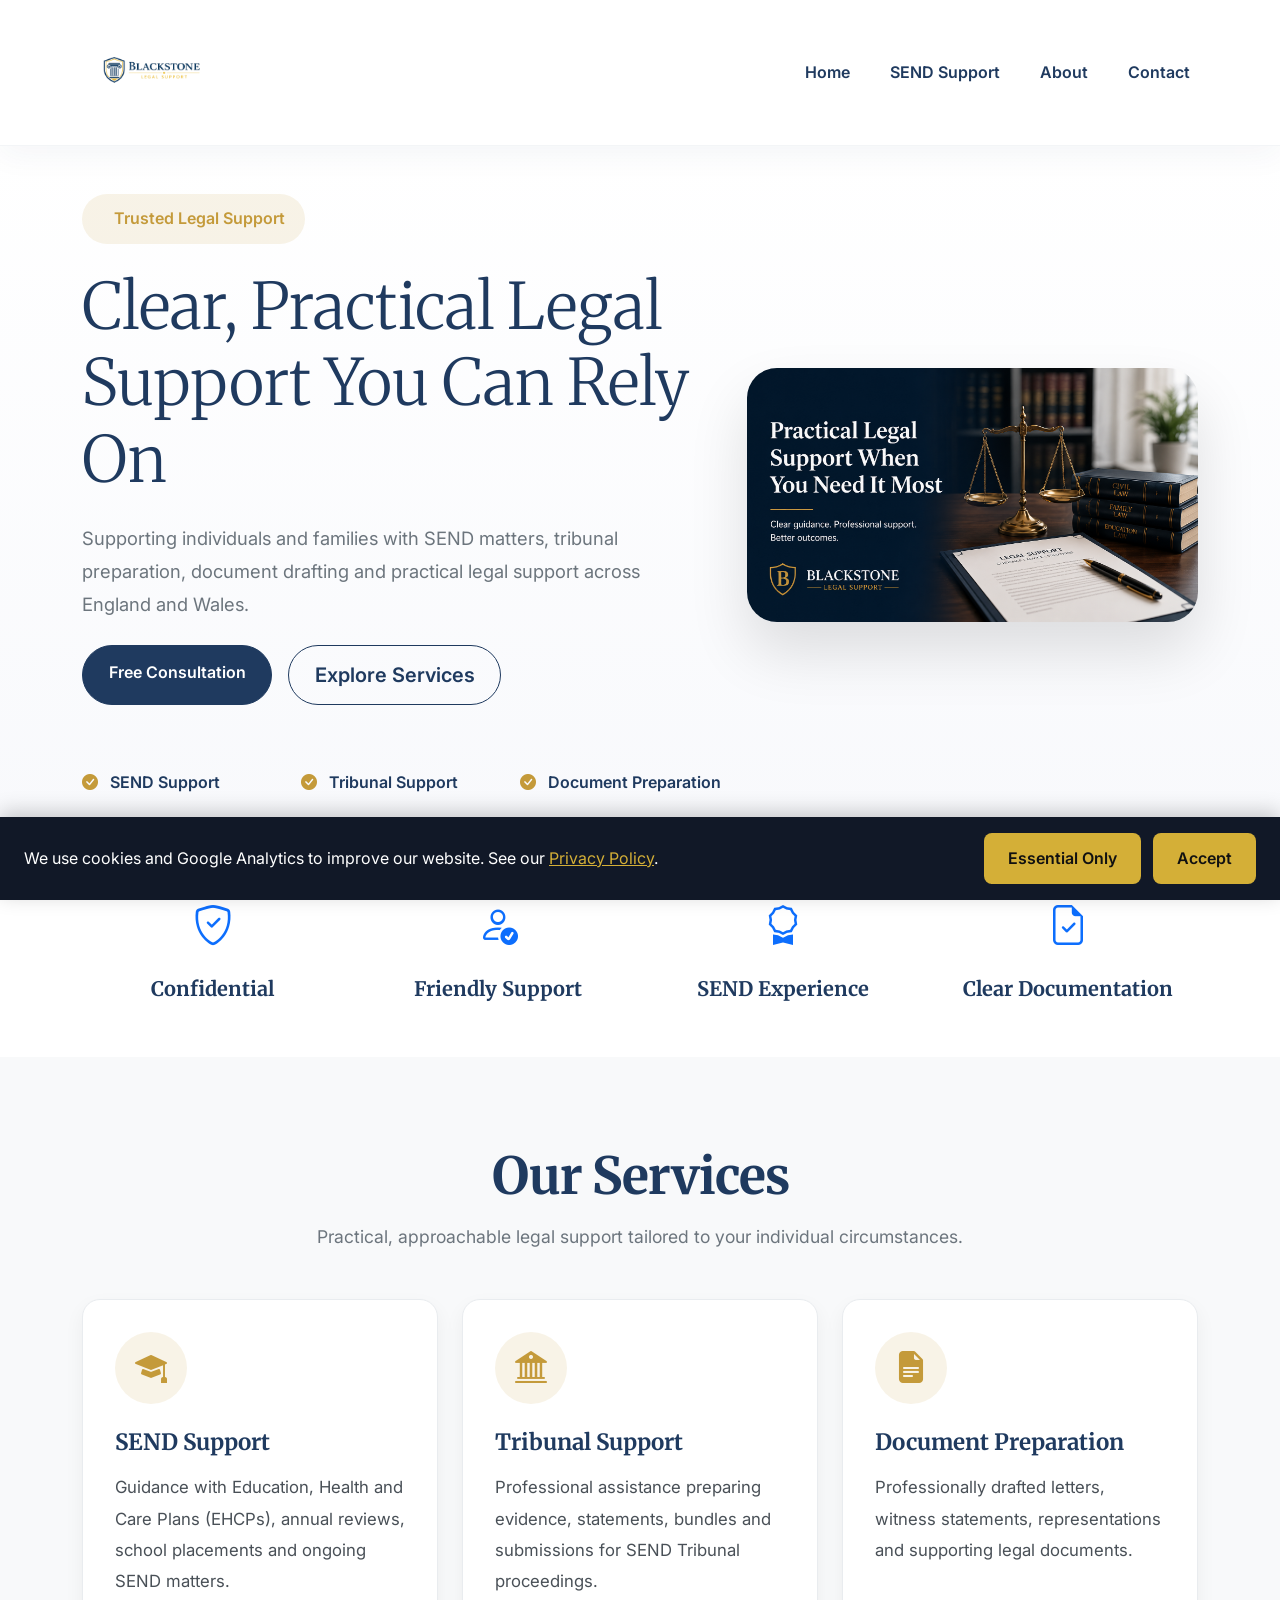
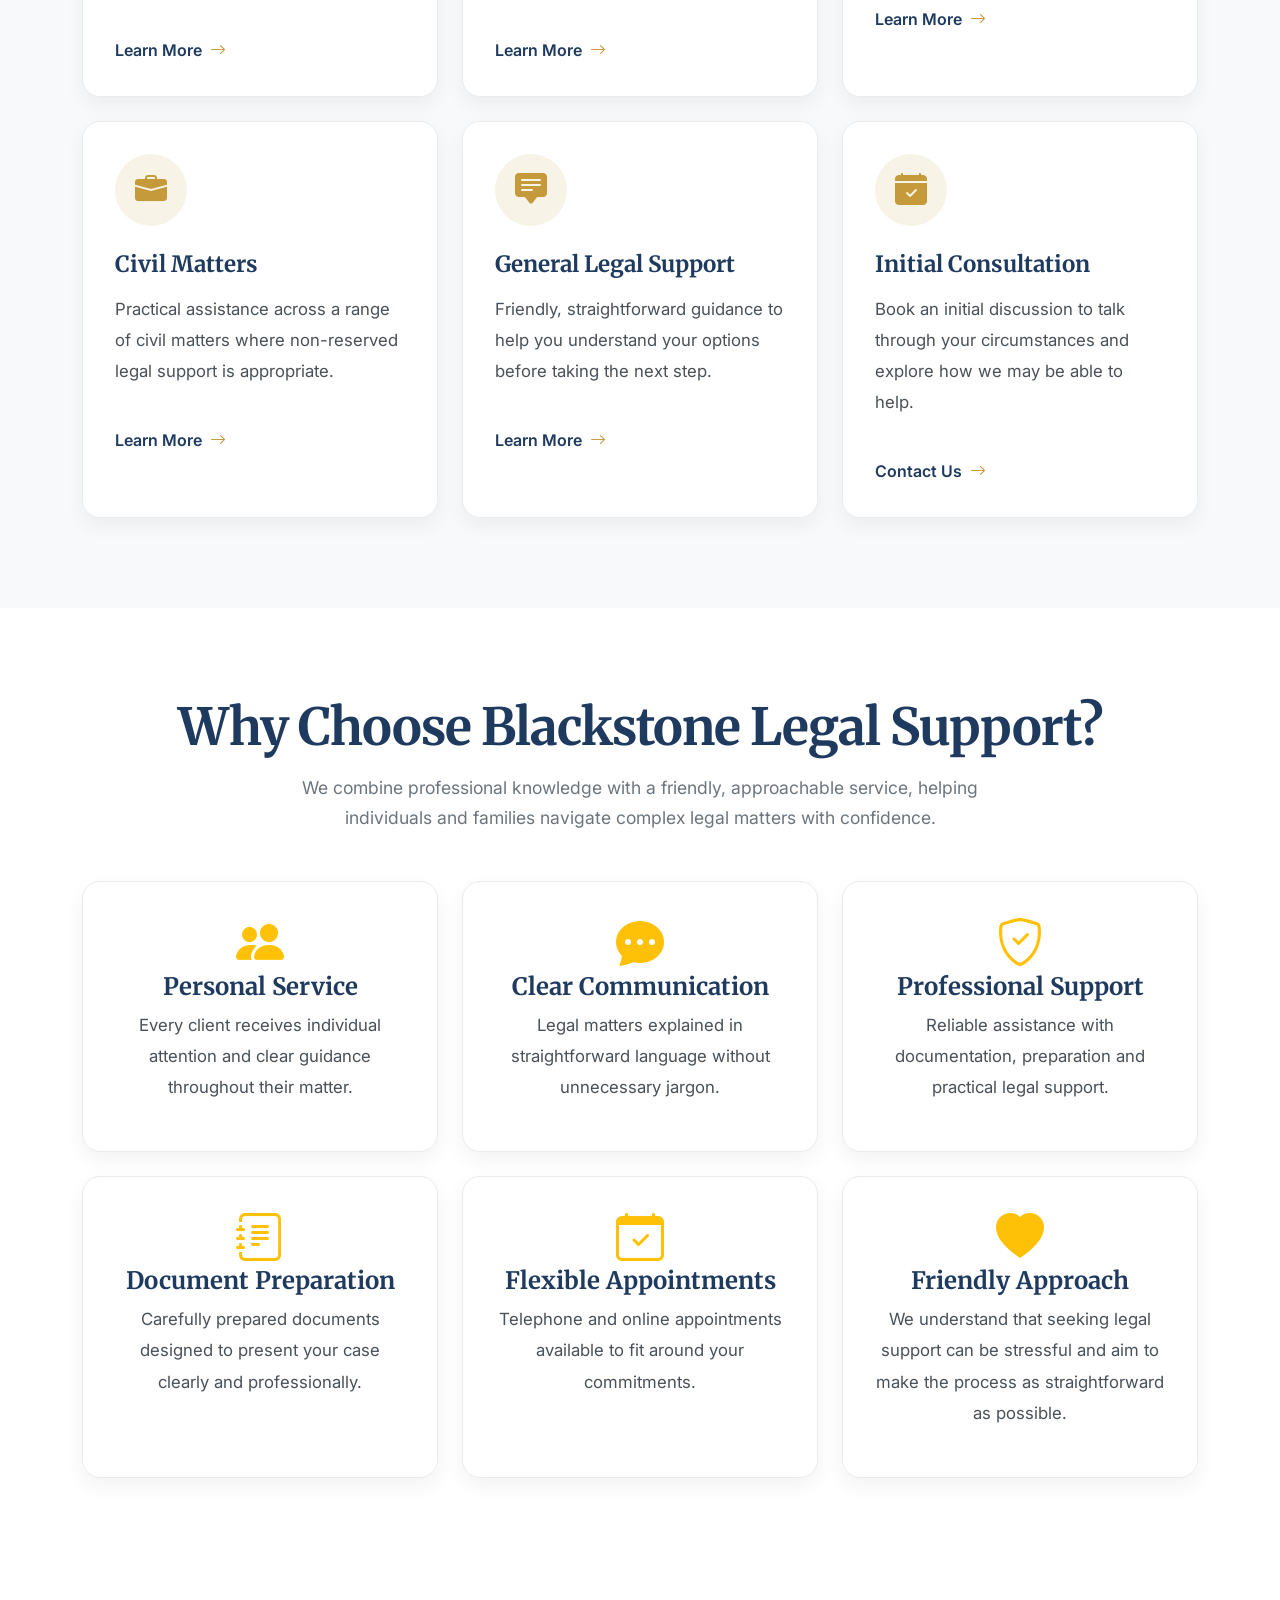
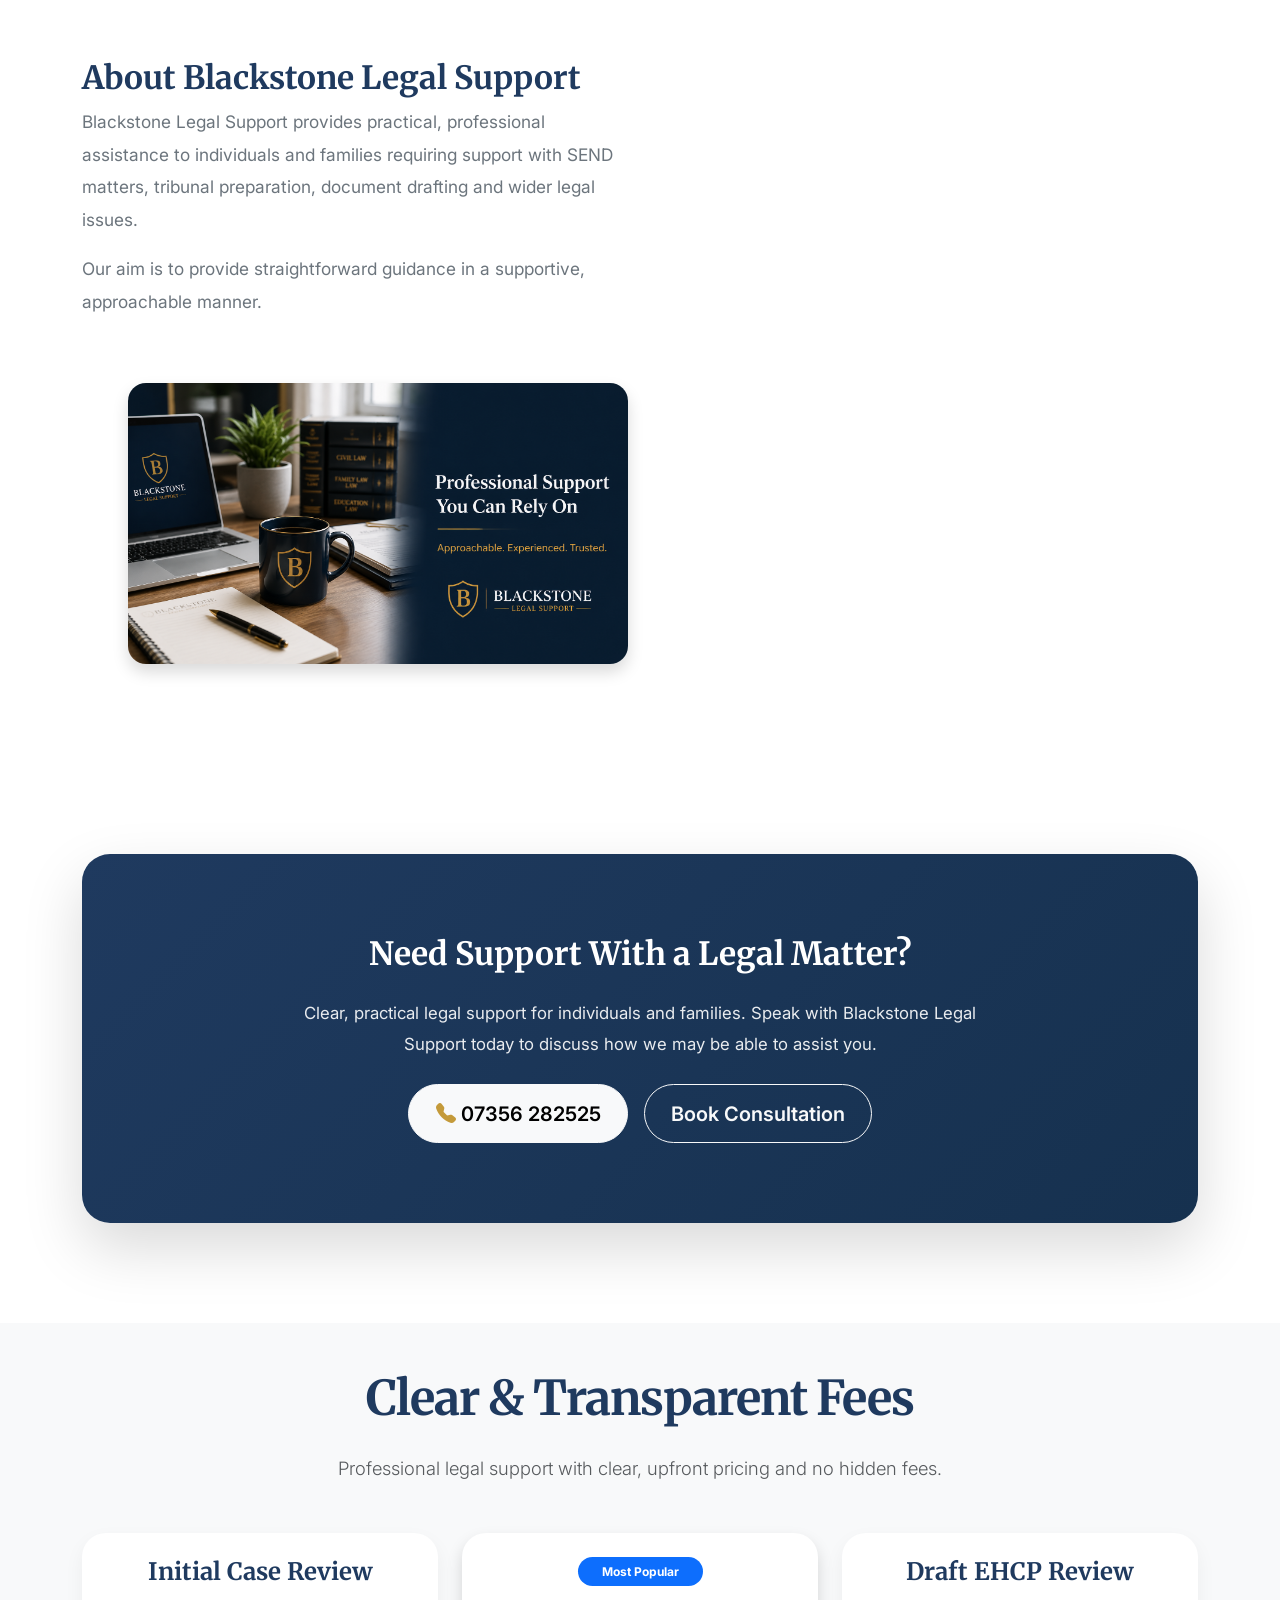
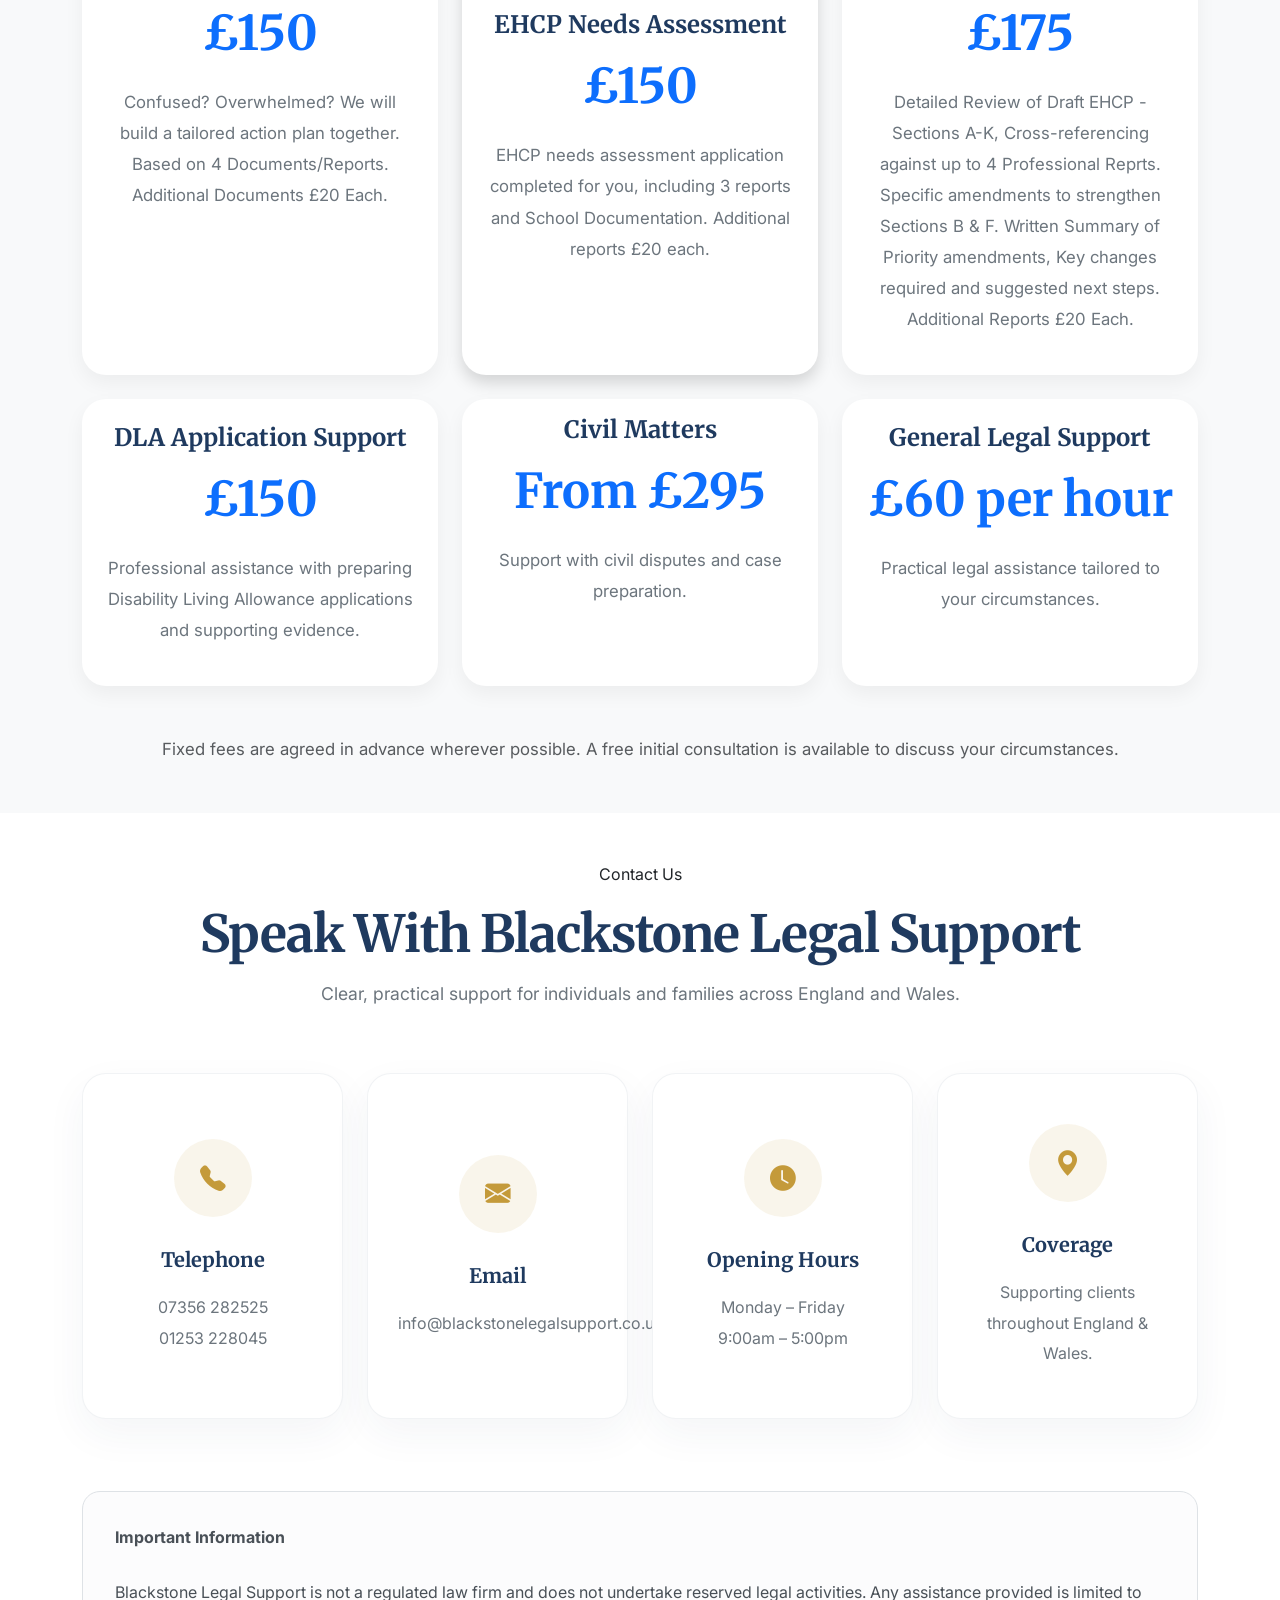
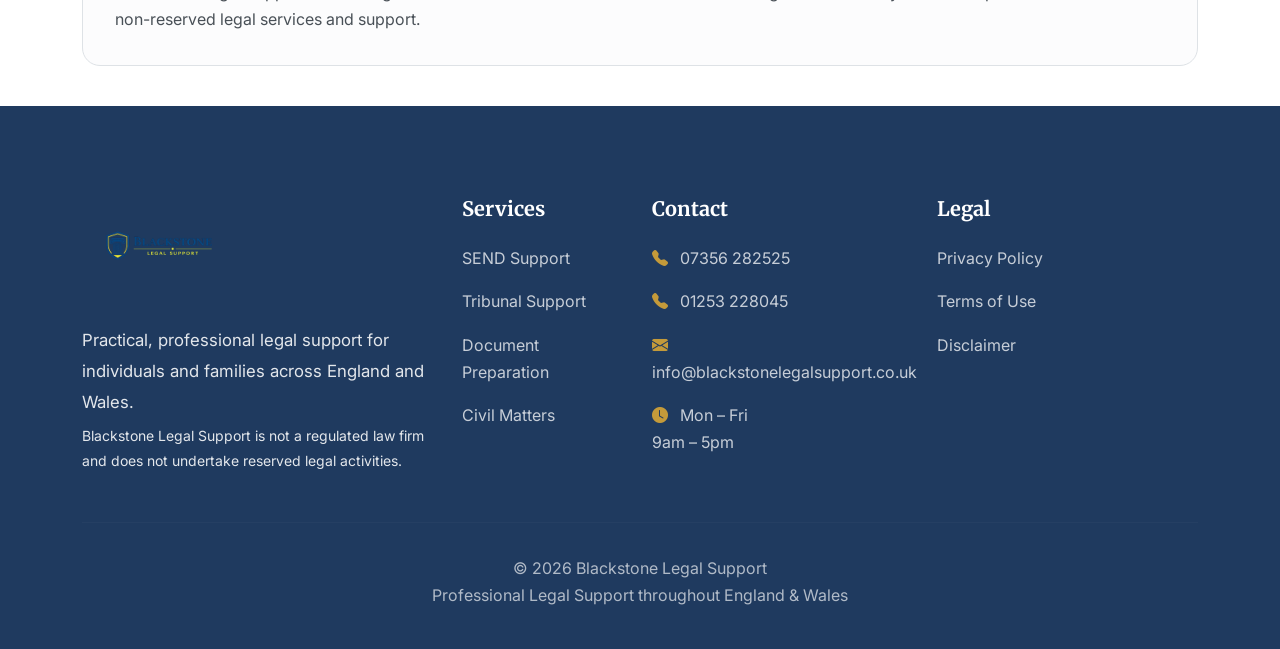
==== index.html @ e30bdcfb "Update index.html amendment" ====
<!DOCTYPE html>
<html lang="en">
<head>

<!-- Google tag (gtag.js) -->
<script async src="https://www.googletagmanager.com/gtag/js?id=G-21Q3MZXTYD"></script>
<script>
window.dataLayer = window.dataLayer || [];
function gtag(){dataLayer.push(arguments);}

gtag('consent', 'default', {
  analytics_storage: 'denied'
});

gtag('js', new Date());

gtag('config', 'G-21Q3MZXTYD');
</script>

    <meta charset="UTF-8">
    <meta name="viewport" content="width=device-width, initial-scale=1.0">

    <title>Blackstone Legal Support | SEND, Tribunal & Legal Support</title>

    <meta name="description" content="Professional SEND, EHCP and tribunal support helping families with school placements, education disputes and document preparation throughout England.">

    <meta name="keywords"
      content="SEND support, EHCP support, SEND tribunal, education support, school placement support, EBSA support, legal support England">

<meta name="author"
      content="Blackstone Legal Support">

<meta name="robots"
      content="index, follow">

      <link rel="icon"
      type="image/png"
      href="assets/images/logo.png">

<link rel="apple-touch-icon"
      href="assets/images/logo.png">

      <meta property="og:type"
      content="website">

<meta property="og:title"
      content="Blackstone Legal Support | SEND, Tribunal & Legal Support">

<meta property="og:description"
      content="Professional SEND, EHCP and tribunal support helping families navigate education issues across England.">

<meta property="og:url"
      content="https://ree4roo.github.io/blackstone-legal-support-v3/">

<meta property="og:site_name"
      content="Blackstone Legal Support">

    <!-- Bootstrap -->
<link href="https://cdn.jsdelivr.net/npm/bootstrap@5.3.7/dist/css/bootstrap.min.css"
      rel="stylesheet">

<!-- Bootstrap Icons -->
<link rel="stylesheet"
href="https://cdn.jsdelivr.net/npm/bootstrap-icons@1.11.3/font/bootstrap-icons.min.css">

<!-- Google Fonts -->
<link rel="preconnect"
      href="https://fonts.googleapis.com">

<link rel="preconnect"
      href="https://fonts.gstatic.com"
      crossorigin>

<link href="https://fonts.googleapis.com/css2?family=Inter:wght@300;400;500;600&family=Merriweather:wght@700&display=swap"
      rel="stylesheet">

<!-- Project CSS -->
<link rel="stylesheet" href="assets/css/variables.css">
<link rel="stylesheet" href="assets/css/components.css">
<link rel="stylesheet" href="assets/css/pages.css">
<link rel="stylesheet" href="assets/css/style.css">

<script type="application/ld+json">
{
  "@context": "https://schema.org",
  "@type": "LegalService",
  "name": "Blackstone Legal Support",
  "url": "https://ree4roo.github.io/blackstone-legal-support-v3/",
  "email": "info@blackstonelegalsupport.co.uk",
  "telephone": [
    "07356 282525",
    "01253 228045"
  ],
  "openingHours": "Mo-Fr 09:00-17:00",
  "areaServed": "United Kingdom",
  "description": "Professional SEND, EHCP and education support services.",
  "address": {
    "@type": "PostalAddress",
    "addressCountry": "GB"
  }
}
</script>

<link rel="icon"
      type="image/png"
      href="assets/images/logo.png">

<link rel="apple-touch-icon"
      href="assets/images/logo.png">

      <meta property="og:site_name"
      content="Blackstone Legal Support">

</head>

<body>

<!-- ===========================
Navigation
============================ -->

<!-- ===========================
Navigation
============================ -->

<nav class="navbar navbar-expand-lg navbar-light bg-white sticky-top">

    <div class="container">

        <a class="navbar-brand" href="#">

            <img src="assets/images/logo.png"
                 alt="Blackstone Legal Support">

        </a>

        <button class="navbar-toggler"
                type="button"
                data-bs-toggle="collapse"
                data-bs-target="#navbarNav">

            <span class="navbar-toggler-icon"></span>

        </button>

        <div class="collapse navbar-collapse"
             id="navbarNav">

            <ul class="navbar-nav ms-auto">

    <li class="nav-item">
        <a class="nav-link" href="index.html">
            Home
        </a>
    </li>

    <li class="nav-item">
        <a class="nav-link" href="send.html">
            SEND Support
        </a>
    </li>

    <li class="nav-item">
        <a class="nav-link" href="about.html">
            About
        </a>
    </li>

    <li class="nav-item">
        <a class="nav-link" href="contact.html">
            Contact
        </a>
    </li>

</ul>

        </div>

    </div>

</nav>

<!-- ===========================
Hero
============================ -->

<header class="hero-section py-5">

    <div class="container">

        <div class="row align-items-center gy-5">

            <!-- Left Column -->

            <div class="col-lg-7">

                <div class="hero-badge mb-4">

                    <i class="bi bi-shield-check-fill"></i>
                    Trusted Legal Support

                </div>

                <h1 class="display-4 mb-4">

                    Clear, Practical Legal Support
                    You Can Rely On

                </h1>

                <p class="hero-text mb-4">

                    Supporting individuals and families with SEND matters,
                    tribunal preparation, document drafting and practical
                    legal support across England and Wales.

                </p>

                <div class="d-flex flex-wrap gap-3 mb-5">

                    <a href="contact.html"
   class="btn btn-primary">

    Free Consultation

</a>

                    <a href="#services"
                       class="btn btn-outline-primary btn-lg">

                        Explore Services

                    </a>

                </div>

                <!-- Trust Points -->

                <div class="row g-3 hero-trust">

                    <div class="col-sm-4">

                        <div class="trust-item">

                            <i class="bi bi-check-circle-fill"></i>

                            <span>SEND Support</span>

                        </div>

                    </div>

                    <div class="col-sm-4">

                        <div class="trust-item">

                            <i class="bi bi-check-circle-fill"></i>

                            <span>Tribunal Support</span>

                        </div>

                    </div>

                    <div class="col-sm-4">

                        <div class="trust-item">

                            <i class="bi bi-check-circle-fill"></i>

                            <span>Document Preparation</span>

                        </div>

                    </div>

                </div>

            </div>

            <!-- Right Column -->

            <div class="col-lg-5">

                <div class="hero-image-wrapper">

                    <img src="assets/images/hero.png"
                         class="img-fluid hero-image"
                         alt="Blackstone Legal Support">

                </div>

            </div>

        </div>

    </div>

</header>

<!-- ===========================
Trust Indicators
============================ -->

<section class="py-5">

<div class="container">

<div class="row text-center g-4">

<div class="col-md-3">

<i class="bi bi-shield-check fs-1 text-primary"></i>

<h5 class="mt-3">

Confidential

</h5>

</div>

<div class="col-md-3">

<i class="bi bi-person-check fs-1 text-primary"></i>

<h5 class="mt-3">

Friendly Support

</h5>

</div>

<div class="col-md-3">

<i class="bi bi-award fs-1 text-primary"></i>

<h5 class="mt-3">

SEND Experience

</h5>

</div>

<div class="col-md-3">

<i class="bi bi-file-earmark-check fs-1 text-primary"></i>

<h5 class="mt-3">

Clear Documentation

</h5>

</div>

</div>

</div>

</section>

<!-- ===========================
Services
============================ -->

<!-- ===========================
Services
============================ -->

<section id="services"
         class="section-light fade-up">

    <div class="container">

        <div class="text-center mb-5">

            <h2 class="section-title">
                Our Services
            </h2>

            <p class="section-subtitle">
                Practical, approachable legal support tailored to your individual
                circumstances.
            </p>

        </div>

        <div class="row g-4">

            <div class="col-md-6 col-lg-4">

                <div class="feature-card">

                    <div class="service-icon">
                        <i class="bi bi-mortarboard-fill"></i>
                    </div>

                    <h3>SEND Support</h3>

                    <p>
                        Guidance with Education, Health and Care Plans (EHCPs),
                        annual reviews, school placements and ongoing SEND matters.
                    </p>

                    <a href="#" class="service-link">
                        Learn More
                        <i class="bi bi-arrow-right"></i>
                    </a>

                </div>

            </div>

            <div class="col-md-6 col-lg-4">

                <div class="feature-card">

                    <div class="service-icon">
    <i class="bi bi-bank2"></i>
</div>

                    <h3>Tribunal Support</h3>

                    <p>
                        Professional assistance preparing evidence, statements,
                        bundles and submissions for SEND Tribunal proceedings.
                    </p>

                    <a href="#" class="service-link">
                        Learn More
                        <i class="bi bi-arrow-right"></i>
                    </a>

                </div>

            </div>

            <div class="col-md-6 col-lg-4">

                <div class="feature-card">

                    <div class="service-icon">
                        <i class="bi bi-file-earmark-text-fill"></i>
                    </div>

                    <h3>Document Preparation</h3>

                    <p>
                        Professionally drafted letters, witness statements,
                        representations and supporting legal documents.
                    </p>

                    <a href="#" class="service-link">
                        Learn More
                        <i class="bi bi-arrow-right"></i>
                    </a>

                </div>

            </div>

            <div class="col-md-6 col-lg-4">

                <div class="feature-card">

                    <div class="service-icon">
                        <i class="bi bi-briefcase-fill"></i>
                    </div>

                    <h3>Civil Matters</h3>

                    <p>
                        Practical assistance across a range of civil matters where
                        non-reserved legal support is appropriate.
                    </p>

                    <a href="#" class="service-link">
                        Learn More
                        <i class="bi bi-arrow-right"></i>
                    </a>

                </div>

            </div>

            <div class="col-md-6 col-lg-4">

                <div class="feature-card">

                    <div class="service-icon">
                        <i class="bi bi-chat-square-text-fill"></i>
                    </div>

                    <h3>General Legal Support</h3>

                    <p>
                        Friendly, straightforward guidance to help you understand
                        your options before taking the next step.
                    </p>

                    <a href="#" class="service-link">
                        Learn More
                        <i class="bi bi-arrow-right"></i>
                    </a>

                </div>

            </div>

            <div class="col-md-6 col-lg-4">

                <div class="feature-card">

                    <div class="service-icon">
                        <i class="bi bi-calendar-check-fill"></i>
                    </div>

                    <h3>Initial Consultation</h3>

                    <p>
                        Book an initial discussion to talk through your circumstances
                        and explore how we may be able to help.
                    </p>

                    <a href="#contact" class="service-link">
                        Contact Us
                        <i class="bi bi-arrow-right"></i>
                    </a>

                </div>

            </div>

        </div>

    </div>

</section>

<!-- ===========================
Why Choose Blackstone
============================ -->
<section id="why-choose"
         class="section-white fade-up">

    <div class="container">

        <div class="text-center mb-5">

            <h2 class="section-title">
                Why Choose Blackstone Legal Support?
            </h2>

            <p class="section-subtitle">
                We combine professional knowledge with a friendly, approachable service,
                helping individuals and families navigate complex legal matters with
                confidence.
            </p>

        </div>

        <div class="row g-4">

            <div class="col-md-6 col-lg-4">
                <div class="feature-card text-center">
                    <i class="bi bi-people-fill display-5 text-warning mb-3"></i>
                    <h4>Personal Service</h4>
                    <p>
                        Every client receives individual attention and clear guidance
                        throughout their matter.
                    </p>
                </div>
            </div>

            <div class="col-md-6 col-lg-4">
                <div class="feature-card text-center">
                    <i class="bi bi-chat-dots-fill display-5 text-warning mb-3"></i>
                    <h4>Clear Communication</h4>
                    <p>
                        Legal matters explained in straightforward language without
                        unnecessary jargon.
                    </p>
                </div>
            </div>

            <div class="col-md-6 col-lg-4">
                <div class="feature-card text-center">
                    <i class="bi bi-shield-check display-5 text-warning mb-3"></i>
                    <h4>Professional Support</h4>
                    <p>
                        Reliable assistance with documentation, preparation and practical
                        legal support.
                    </p>
                </div>
            </div>

            <div class="col-md-6 col-lg-4">
                <div class="feature-card text-center">
                    <i class="bi bi-journal-text display-5 text-warning mb-3"></i>
                    <h4>Document Preparation</h4>
                    <p>
                        Carefully prepared documents designed to present your case clearly
                        and professionally.
                    </p>
                </div>
            </div>

            <div class="col-md-6 col-lg-4">
                <div class="feature-card text-center">
                    <i class="bi bi-calendar-check display-5 text-warning mb-3"></i>
                    <h4>Flexible Appointments</h4>
                    <p>
                        Telephone and online appointments available to fit around your
                        commitments.
                    </p>
                </div>
            </div>

            <div class="col-md-6 col-lg-4">
                <div class="feature-card text-center">
                    <i class="bi bi-heart-fill display-5 text-warning mb-3"></i>
                    <h4>Friendly Approach</h4>
                    <p>
                        We understand that seeking legal support can be stressful and aim
                        to make the process as straightforward as possible.
                    </p>
                </div>
            </div>

        </div>

    </div>

</section>
<!-- ===========================
About
============================ -->

<section id="about"
         class="section-white fade-up">

<div class="container">

<div class="row align-items-center">

<div class="col-lg-6">

<h2>

About Blackstone Legal Support

</h2>

<p>

Blackstone Legal Support provides practical, professional assistance to
individuals and families requiring support with SEND matters, tribunal
preparation, document drafting and wider legal issues.

</p>

<p>

Our aim is to provide straightforward guidance in a supportive,
approachable manner.

</p>

</div>

<div class="col-lg-6">

<img src="assets/images/about.png"

class="img-fluid rounded-4 shadow"

alt="Legal support">

</div>

</div>

</div>

</section>

<!-- ===========================
Call To Action
============================ -->

<section class="cta-section fade-up">

    <div class="container">

        <div class="cta-box text-center">

            <h2 class="mb-4">

                Need Support With a Legal Matter?

            </h2>

            <p class="mb-4">

                Clear, practical legal support for individuals and families.
                Speak with Blackstone Legal Support today to discuss how we
                may be able to assist you.

            </p>

            <div class="d-flex justify-content-center flex-wrap gap-3">

                <a href="tel:07356282525"
                   class="btn btn-light btn-lg">

                    <i class="bi bi-telephone-fill"></i>

                    07356 282525

                </a>

                <a href="#contact"
                   class="btn btn-outline-light btn-lg">

                    Book Consultation

                </a>

            </div>

        </div>

    </div>

</section>

<!-- ===========================
Pricing Section
=========================== -->

<section id="pricing" class="py-5 bg-light fade-up">

    <div class="container">

        <div class="text-center mb-5">
            <h2 class="section-title">
                Clear & Transparent Fees
            </h2>

            <p class="lead text-muted">
                Professional legal support with clear, upfront pricing and no hidden fees.
            </p>
        </div>

        <div class="row g-4">

    <div class="col-lg-4 col-md-6">
        <div class="card shadow-sm border-0 p-4 text-center h-100">
            <h4>Initial Case Review</h4>
            </h4>
            <h2 class="text-primary">£150</h2>
            <p>
                Confused? Overwhelmed? We will build a tailored action plan together. Based on 4 Documents/Reports. Additional Documents £20 Each.
    
            </p>
        </div>
    </div>

    <div class="col-lg-4 col-md-6">
        <div class="card shadow border-0 p-4 text-center h-100">
            <div class="text-center">
    <span class="badge bg-primary">
        Most Popular
    </span>
</div>

<h4>EHCP Needs Assessment</h4>
            <h2 class="text-primary">£150</h2>

            <p>
                EHCP needs assessment application completed for you, including 3 reports and School Documentation. Additional reports £20 each.
            </p>
        </div>
    </div>

    <div class="col-lg-4 col-md-6">
        <div class="card shadow-sm border-0 p-4 text-center h-100">
            <h4>Draft EHCP Review</h4>
            <h2 class="text-primary">£175</h2>

            <p>
                Detailed Review of Draft EHCP - Sections A-K, Cross-referencing against up to 4 Professional Reprts. Specific amendments to strengthen Sections B & F. Written Summary of Priority amendments, Key changes required and suggested next steps. Additional Reports £20 Each.
            </p>
        </div>
    </div>

<div class="col-lg-4 col-md-6">
    <div class="card shadow-sm border-0 p-4 text-center h-100">

        <h4>DLA Application Support</h4>

        <h2 class="text-primary">
            £150
        </h2>

        <p>
            Professional assistance with preparing Disability Living Allowance applications and supporting evidence.
        </p>

    </div>
</div>

    <div class="col-lg-4 col-md-6">
    <div class="card shadow-sm border-0 p-3 pb-2 text-center h-100">

        <h4>Civil Matters</h4>

        <h2 class="text-primary">
            From £295
        </h2>

        <p>
            Support with civil disputes
            and case preparation.
        </p>

    </div>
</div>

    <div class="col-lg-4 col-md-6">
    <div class="card shadow-sm border-0 p-4 text-center h-100">
            <h4>General Legal Support</h4>
            <h2 class="text-primary">£60 per hour</h2>

            <p>
                Practical legal assistance
                tailored to your circumstances.
            </p>
        </div>
    </div>

</div>



    <div class="text-center mt-5">

    <p class="text-muted mb-0">
        Fixed fees are agreed in advance wherever possible.
        A free initial consultation is available to discuss your circumstances.
    </p>

</div>

</div>

</section>

<!-- Contact Section -->
<section class="contact-section py-5" id="contact">
    <div class="container">

        <div class="section-heading text-center mb-5 fade-up">
            <span class="section-badge">
                Contact Us
            </span>

            <h2 class="section-title mt-3">
                Speak With Blackstone Legal Support
            </h2>

            <p class="section-subtitle">
                Clear, practical support for individuals and families across
                England and Wales.
            </p>
        </div>

        <div class="row g-4">

            <!-- Telephone -->
            <div class="col-md-6 col-lg-3">
                <div class="contact-card fade-up">

                    <div class="contact-icon">
                        <i class="bi bi-telephone-fill"></i>
                    </div>

                    <h5>Telephone</h5>

                    <p>
                        07356 282525<br>
                        01253 228045
                    </p>

                </div>
            </div>

            <!-- Email -->
            <div class="col-md-6 col-lg-3">
                <div class="contact-card fade-up">

                    <div class="contact-icon">
                        <i class="bi bi-envelope-fill"></i>
                    </div>

                    <h5>Email</h5>

                    <p>
                        info@blackstonelegalsupport.co.uk
                    </p>

                </div>
            </div>

            <!-- Hours -->
            <div class="col-md-6 col-lg-3">
                <div class="contact-card fade-up">

                    <div class="contact-icon">
                        <i class="bi bi-clock-fill"></i>
                    </div>

                    <h5>Opening Hours</h5>

                    <p>
                        Monday – Friday<br>
                        9:00am – 5:00pm
                    </p>

                </div>
            </div>

            <!-- Coverage -->
            <div class="col-md-6 col-lg-3">
                <div class="contact-card fade-up">

                    <div class="contact-icon">
                        <i class="bi bi-geo-alt-fill"></i>
                    </div>

                    <h5>Coverage</h5>

                    <p>
                        Supporting clients throughout
                        England & Wales.
                    </p>

                </div>
            </div>

        </div>

    </div>
</section>

<!-- ===========================
Legal Disclaimer
============================ -->

<section class="py-4">

<div class="container">

<div class="alert alert-light border">

<strong>Important Information</strong><br><br>

Blackstone Legal Support is not a regulated law firm and does not undertake
reserved legal activities. Any assistance provided is limited to
non-reserved legal services and support.

</div>

</div>

</section>

<!-- ===========================
Footer
============================ -->

<footer class="footer-section">

    <div class="container">

        <div class="row gy-5">

            <!-- Company -->

            <div class="col-lg-4">

                <img src="assets/images/logo.png"
                     alt="Blackstone Legal Support"
                     class="footer-logo mb-4">

                <p>
                    Practical, professional legal support for individuals
                    and families across England and Wales.
                </p>

                <p class="small footer-disclaimer mb-0">

                    Blackstone Legal Support is not a regulated law firm
                    and does not undertake reserved legal activities.

                </p>

            </div>

            <!-- Services -->

            <div class="col-md-4 col-lg-2">

                <h5>Services</h5>

                <ul class="footer-links">

                    <li><a href="#services">SEND Support</a></li>

                    <li><a href="#services">Tribunal Support</a></li>

                    <li><a href="#services">Document Preparation</a></li>

                    <li><a href="#services">Civil Matters</a></li>

                </ul>

            </div>

            <!-- Contact -->

            <div class="col-md-4 col-lg-3">

                <h5>Contact</h5>

                <ul class="footer-links">

                    <li>
                        <i class="bi bi-telephone-fill"></i>
                        07356 282525
                    </li>

                    <li>
                        <i class="bi bi-telephone-fill"></i>
                        01253 228045
                    </li>

                    <li>
                        <i class="bi bi-envelope-fill"></i>
                        info@blackstonelegalsupport.co.uk
                    </li>

                    <li>
                        <i class="bi bi-clock-fill"></i>
                        Mon – Fri
                        <br>
                        9am – 5pm
                    </li>

                </ul>

            </div>

            <!-- Legal -->

            <div class="col-md-4 col-lg-3">

                <h5>Legal</h5>

                <ul class="footer-links">

                    <li>

    <a href="privacy.html">

        Privacy Policy

    </a>

</li>

<li>

    <a href="terms.html">

        Terms of Use

    </a>

</li>

<li>

    <a href="terms.html">

        Disclaimer

    </a>

</li>

                </ul>

            </div>

        </div>

        <hr class="footer-divider">

        <div class="text-center footer-bottom">

            © 2026 Blackstone Legal Support
            <br>
            Professional Legal Support throughout England & Wales

        </div>

    </div>

</footer>

<script src="https://cdn.jsdelivr.net/npm/bootstrap@5.3.7/dist/js/bootstrap.bundle.min.js"></script>

<script src="assets/js/script.js"></script>

<div id="cookie-banner" class="cookie-banner">

    <div class="cookie-text">

        We use cookies and Google Analytics to improve our website.
        See our <a href="privacy.html">Privacy Policy</a>.

    </div>

    <div class="cookie-buttons">

        <button id="reject-cookies"
                class="cookie-reject">

            Essential Only

        </button>

        <button id="accept-cookies"
                class="cookie-accept">

            Accept

        </button>

    </div>

</div>

<script>
document.addEventListener('DOMContentLoaded', function () {

    const banner =
        document.getElementById('cookie-banner');

    const accept =
        document.getElementById('accept-cookies');

    const reject =
        document.getElementById('reject-cookies');

    const consent =
        localStorage.getItem('cookieConsent');

    if(consent === 'accepted'){

        banner.style.display = 'none';

        gtag('consent', 'update', {
            analytics_storage: 'granted'
        });
    }

    if(consent === 'rejected'){

        banner.style.display = 'none';

        gtag('consent', 'update', {
            analytics_storage: 'denied'
        });
    }

    accept.addEventListener('click', function(){

        localStorage.setItem(
            'cookieConsent',
            'accepted'
        );

        gtag('consent', 'update', {
            analytics_storage: 'granted'
        });

        banner.style.display = 'none';

    });

    reject.addEventListener('click', function(){

        localStorage.setItem(
            'cookieConsent',
            'rejected'
        );

        gtag('consent', 'update', {
            analytics_storage: 'denied'
        });

        banner.style.display = 'none';

    });

});
</script>

</body>
</html>
---- assets/css/variables.css ----
/* ==========================================================
   BLACKSTONE LEGAL SUPPORT
   VARIABLES
========================================================== */

:root{

    /* Brand Colours */

    --primary:#1F3A5F;
    --primary-dark:#162C49;

    --accent:#C49A3A;
    --accent-dark:#AA842C;

    --white:#FFFFFF;
    --light:#F8F9FA;

    --text:#212529;
    --muted:#6C757D;

    --border:#E9ECEF;

    /* Typography */

    --font-heading:'Merriweather', serif;
    --font-body:'Inter', sans-serif;

    /* Layout */

    --radius:18px;

    --shadow-sm:0 8px 20px rgba(0,0,0,.05);
    --shadow-md:0 16px 40px rgba(0,0,0,.08);

    --transition:.30s ease;

    --container:1200px;

}
---- assets/css/style.css ----
/* ==========================================================
   BLACKSTONE LEGAL SUPPORT
   Version 3
   Design System
========================================================== */

/* =========================
   CSS Variables
========================= */

:root{

    --primary:#1F3A5F;
    --primary-dark:#162C49;

    --accent:#C49A3A;
    --accent-dark:#AA842C;

    --light:#F8F9FA;
    --white:#FFFFFF;

    --text:#212529;
    --muted:#6C757D;

    --border:#E9ECEF;

    --radius:18px;

    --shadow-sm:0 8px 20px rgba(0,0,0,.05);
    --shadow-md:0 16px 40px rgba(0,0,0,.08);

    --transition:.30s ease;

}

/* =========================
   Global
========================= */

html{

    scroll-behavior:smooth;

}

body{

    font-family:'Inter',sans-serif;
    color:var(--text);
    background:var(--white);

    line-height:1.7;

    -webkit-font-smoothing:antialiased;

}

section{

    padding:90px 0;

}

img{

    max-width:100%;
    display:block;

}

/* =========================
   Typography
========================= */

h1,h2,h3,h4,h5{

    font-family:'Merriweather',serif;

    color:var(--primary);

    font-weight:700;

    line-height:1.25;

}

.display-4{

    font-size:clamp(2.5rem,5vw,4.3rem);

}

.lead{

    color:var(--muted);

    font-size:1.15rem;

}


/* =========================
   Buttons
========================= */

.btn{

    border-radius:999px;

    padding:.85rem 1.6rem;

    font-weight:600;

    transition:var(--transition);

}

.btn-primary{

    background:var(--primary);

    border-color:var(--primary);

}

.btn-primary:hover{

    background:var(--primary-dark);

    border-color:var(--primary-dark);

    transform:translateY(-2px);

}

.btn-outline-primary{

    border-color:var(--primary);

    color:var(--primary);

}

.btn-outline-primary:hover{

    background:var(--primary);

    border-color:var(--primary);

}

/* =========================
   Hero
========================= */

header{

    background:linear-gradient(
        180deg,
        #ffffff,
        #f7f9fc
    );

}

header img{

    border-radius:var(--radius);

    box-shadow:var(--shadow-md);

}

header .text-uppercase{

    letter-spacing:2px;

    color:var(--accent)!important;

}

/* =========================
   Cards
========================= */

.card{

    border:none;

    border-radius:var(--radius);

    box-shadow:var(--shadow-sm);

    transition:var(--transition);

}

.card:hover{

    transform:translateY(-12px);

    box-shadow:
0 30px 60px rgba(31,58,95,.12);

}

.card-body{

    padding:2rem;

}

.card h4{

    margin-bottom:1rem;

}

.card p{

    color:var(--muted);

}

/* =========================
   Icons
========================= */

.bi{

    color:var(--accent);

}

/* =========================
   About
========================= */

#about img{

    border-radius:var(--radius);

    box-shadow:var(--shadow-md);

}

/* ========================================
   About Improvements
======================================== */

#about .row{

    align-items:center;

    gap:3rem;

}

#about p{

    font-size:1.08rem;

    line-height:1.9;

    color:var(--muted);

}
/* =========================
   Contact
========================= */

.contact-card p{

    text-align:center;
    width:100%;

}

.contact-card{

    display:flex;
    flex-direction:column;
    align-items:center;
}
/* =========================
   Alert
========================= */

.alert{

    border-radius:var(--radius);

    padding:2rem;

}

/* =========================
   Footer
========================= */

footer{

    background:var(--primary)!important;

}

footer p{

    margin-bottom:.3rem;

}

/* =========================
   Utilities
========================= */

.shadow-sm{

    box-shadow:var(--shadow-sm)!important;

}

.rounded-4{

    border-radius:var(--radius)!important;

}

/* =========================
   Responsive
========================= */

@media (max-width:992px){

    .navbar{

        padding:14px 0;

    }

    .display-4{

        text-align:center;

    }

    header{

        text-align:center;

    }

    header .d-flex{

        justify-content:center;

    }

    section{

        padding:70px 0;

    }

}

@media (max-width:576px){

    .navbar-brand img{

        height:52px;

    }

    .btn{

        width:100%;

    }

}

/* ==========================================================
   DESIGN SYSTEM COMPONENTS
   Reusable styles for the entire website
========================================================== */

/* Section Headings */

.section-title {

    font-family:'Merriweather', serif;

    font-size:clamp(2rem,3vw,3rem);

    font-weight:700;

    color:var(--primary);

    text-align:center;

    margin-bottom:1.25rem;

}

.section-subtitle {

    max-width:700px;

    margin:0 auto 3.5rem;

    text-align:center;

    color:var(--muted);

    font-size:1.1rem;

    line-height:1.7;

}

/* Background Utilities */

.section-light {
    background-color: var(--light);
}

.section-white {
    background-color: var(--white);
}

/* ========================================
   Feature Cards
======================================== */

.feature-card{

    background: var(--white);

    border: 1px solid var(--border);

    border-radius: var(--radius);

    padding: 2rem;

    height: 100%;

    box-shadow: var(--shadow-sm);

    transition: all .3s ease;

}

.feature-card:hover{

    transform: translateY(-10px);

    box-shadow:
        0 30px 60px rgba(31,58,95,.10);

}

/* ========================================
   Services
======================================== */

.service-icon{

    width:72px;
    height:72px;

    display:flex;
    align-items:center;
    justify-content:center;

    border-radius:50%;

    background:rgba(196,154,58,.12);

    color:var(--accent);

    font-size:2rem;

    margin-bottom:1.5rem;

}

.feature-card h3{

    font-family:'Merriweather', serif;

    font-size:1.4rem;

    color:var(--primary);

    margin-bottom:1rem;

}

.service-link{

    display:inline-flex;

    align-items:center;

    gap:.5rem;

    margin-top:1.5rem;

    font-weight:600;

    color:var(--primary);

    text-decoration:none;

    transition:all .3s ease;

}

.service-link:hover{

    color:var(--accent);

    gap:.8rem;

}

.service-link:hover{

    color:var(--accent);

    gap:.8rem;

}

/* ========================================
   Premium Hero
======================================== */

.hero-section{

    background:linear-gradient(
        180deg,
        #ffffff 0%,
        #f8f9fc 100%
    );

}

.hero-badge{

    display:inline-flex;

    align-items:center;

    gap:.75rem;

    padding:.7rem 1.25rem;

    border-radius:999px;

    background:rgba(196,154,58,.12);

    color:var(--accent);

    font-weight:600;

}

.hero-text{

    font-size:1.15rem;

    color:var(--muted);

    line-height:1.8;

    max-width:600px;

}

.hero-image-wrapper{

    position:relative;

}

.hero-image{

    width:100%;

    max-width:700px;

    margin-left:auto;

    border-radius:30px;

    box-shadow:0 30px 60px rgba(0,0,0,.12);

}

.hero-trust{

    margin-top:2rem;

}

.trust-item{

    display:flex;

    align-items:center;

    gap:.75rem;

    font-weight:600;

    color:var(--primary);

}

.trust-item i{

    color:var(--accent);

}

@media (max-width:992px){

    .hero-section{

        text-align:center;

    }

    .hero-text{

        margin-left:auto;
        margin-right:auto;

    }

    .hero-trust{

        justify-content:center;

    }

}

/* ========================================
   CTA Section
======================================== */

.cta-section{

    background:var(--white);

    padding:100px 0;

}

.cta-box{

    background:
        linear-gradient(
            135deg,
            #1F3A5F,
            #16314f
        );

    color:#fff;

    padding:80px 60px;

    border-radius:28px;

    box-shadow:
        0 25px 60px rgba(0,0,0,.15);

}

.cta-box h2{

    color:#fff;

    font-weight:700;

    margin-bottom:30px;

}

.cta-box p{

    color:rgba(255,255,255,.90);

    max-width:700px;

    margin:0 auto 40px;

}

.cta-box .btn{

    min-width:220px;

}



/* ========================================
   Premium Navigation
======================================== */

.navbar{

    padding:20px 0;

    background:
        rgba(255,255,255,.96) !important;

    backdrop-filter:blur(12px);

    -webkit-backdrop-filter:blur(12px);

    border-bottom:
        1px solid rgba(31,58,95,.05);

    box-shadow:
        0 8px 30px rgba(31,58,95,.05);

    transition:
        background .4s ease,
        box-shadow .4s ease,
        padding .4s ease,
        border-color .4s ease,
        backdrop-filter .4s ease;

    z-index:1030;

}

/* Scroll State */

.navbar.scrolled{

    background:
        linear-gradient(
            to bottom,
            rgba(255,255,255,.99),
            rgba(255,255,255,.95)
        ) !important;

    backdrop-filter:blur(20px);

    -webkit-backdrop-filter:blur(20px);

    padding:14px 0;

    box-shadow:
        0 20px 60px rgba(31,58,95,.10),
        0 4px 15px rgba(0,0,0,.04);

    border-bottom:
        1px solid rgba(196,154,58,.20);

}

/* Logo */

.navbar-brand img{

    height:95px;

}

.navbar.scrolled .navbar-brand img{

    height:80px;

}

.navbar.scrolled .navbar-brand img{

    height:62px;

}

/* Navigation Links */

.nav-link{

    font-weight:600;

    color:var(--primary) !important;

    margin-left:1.5rem;

    position:relative;

    transition:
        color .3s ease;

}

.nav-link::after{

    content:"";

    position:absolute;

    left:0;
    bottom:-6px;

    width:0;

    height:2px;

    border-radius:999px;

    background:var(--accent);

    transition:
        width .3s ease;

}

.nav-link:hover{

    color:var(--accent) !important;

}

.nav-link:hover::after{

    width:100%;

}

/* Active Page */

.nav-link.active{

    color:var(--accent) !important;

}

.nav-link.active::after{

    width:100%;

}

/* Consultation Button */

.nav-cta{

    padding:.9rem 1.9rem;

    border-radius:999px;

    box-shadow:
        0 10px 30px rgba(31,58,95,.12);

    transition:
        all .35s ease;

}

.nav-cta:hover{

    transform:translateY(-2px);

    box-shadow:
        0 18px 40px rgba(31,58,95,.18);

}

/* ========================================
   Premium Footer
======================================== */

.footer-section{

    background:#111827;

    color:#fff;

    padding:90px 0 40px;

}

/* Logo */

.footer-logo{

    height:105px;

    width:auto;

    filter:
        brightness(1.35)
        contrast(1.1);

}

/* Main Footer Text */

.footer-section p{

    color:
        rgba(255,255,255,.88);

}

/* Disclaimer Text */

.footer-disclaimer{

    color:
        rgba(255,255,255,.72);

    line-height:1.7;

}

.footer-section h5{

    color:white;

    margin-bottom:1.5rem;

}

.footer-links{

    list-style:none;

    padding:0;

    margin:0;

}

.footer-links li{

    margin-bottom:1rem;

    color:rgba(255,255,255,.75);

}

.footer-links a{

    color:rgba(255,255,255,.75);

    text-decoration:none;

    transition:var(--transition);

}

.footer-links a:hover{

    color:var(--accent);

}

.footer-links i{

    color:var(--accent);

    margin-right:.5rem;

}

.footer-divider{

    border-color:rgba(255,255,255,.1);

    margin:3rem 0 2rem;

}

.footer-bottom{

    color:rgba(255,255,255,.65);

}

/* ========================================
   Scroll Animations
======================================== */

.fade-up{

    opacity:0;

    transform:translateY(40px);

    transition:
        opacity .8s ease,
        transform .8s ease;

}

.fade-up.show{

    opacity:1;

    transform:translateY(0);

}

/* ========================================
   Contact Section
======================================== */

.contact-section{

    background:#fff;

}

.contact-section .section-subtitle{

    margin-bottom:4rem;

}

.contact-card{

    background:#fff;

    padding:50px 30px;

    border-radius:24px;

    text-align:center;

    min-height:290px;

    height:100%;

    border:1px solid rgba(31,58,95,.06);

    box-shadow:
        0 15px 40px rgba(31,58,95,.05);

    display:flex;

    flex-direction:column;

    justify-content:center;

    align-items:center;

    transition:
        transform .35s ease,
        box-shadow .35s ease;

}

.contact-card:hover{

    transform:
        translateY(-8px);

    box-shadow:
        0 30px 60px rgba(31,58,95,.10);

}

.contact-icon{

    width:78px;

    height:78px;

    background:
        rgba(196,154,58,.10);

    color:var(--accent);

    border-radius:50%;

    display:flex;

    align-items:center;

    justify-content:center;

    margin:
        0 auto 30px;

    font-size:1.6rem;

}

.contact-card h5{

    font-family:'Merriweather', serif;

    color:var(--primary);

    margin-bottom:20px;

}

.contact-card p{

    margin:0;

    color:var(--muted);

    line-height:1.9;

    text-align:center;

    width:100%;

    font-size:1rem;

}

.contact-email{

    font-size:.95rem;

    word-break:break-word;

}

/* ========================================
   Mobile Improvements
======================================== */

@media (max-width:767px){

    .cta-box{

        padding:60px 30px;

    }

    .contact-card{

        min-height:auto;

    }

}

@media (max-width:768px){

    .navbar-brand img{

        height:60px;

    }

    .section-title{

        font-size:2.2rem;

    }

    .hero-image{

        margin-top:3rem;

    }

    .cta-box{

        padding:60px 25px;

    }

}

@media (max-width:576px){

    section{

        padding:70px 0;

    }

    .contact-card{

        padding:40px 25px;

    }

    .btn{

        width:100%;

        min-width:auto;

    }

}

@media (max-width:991px){

.hero{

    padding:120px 0 80px;

}

.hero-buttons{

    flex-direction:column;

    gap:15px;

}

.hero-buttons .btn{

    width:100%;

}

}

/* ========================================
   Premium Content Cards
======================================== */

.premium-card{

    background:#fff;

    padding:45px;

    border-radius:28px;

    box-shadow:
        0 20px 45px rgba(0,0,0,.08);

    border:1px solid rgba(0,0,0,.05);

}

#process .premium-card{

    min-height:420px;

}

#ebsa-support .premium-card{

    min-height:340px;

}

#ebsa-support .section-subtitle{

    margin-bottom:2.5rem;

}

.process-number{

    width:42px;
    height:42px;

    border-radius:50%;

    background:#1F3A5F;
    color:white;

    display:flex;
    align-items:center;
    justify-content:center;

    font-weight:700;

    margin:0 auto 1.5rem;

    box-shadow:
        0 10px 25px rgba(31,58,95,.15);

}

#testimonials .premium-card{

    min-height:190px;

}

#process .row{

    margin-top:2rem !important;

}

#about img{

    width:100%;
    max-width:500px;
    margin-left:auto;

}

#faq .accordion-item{

    border:none;

    border-radius:20px;

    overflow:hidden;

    margin-bottom:1rem;

    box-shadow:
        0 10px 30px rgba(31,58,95,.06);

}

#faq .accordion-button{

    padding:1.5rem;

    font-weight:600;

    color:var(--primary);

}

#faq .accordion-button:not(.collapsed){

    background:
        rgba(196,154,58,.08);

    color:var(--primary);

}

#faq .accordion-body{

    padding:1.5rem;

    color:var(--muted);

    line-height:1.8;

}

.section-title{
    margin-bottom:1rem;
}

.section-subtitle{
    margin-bottom:3rem;
}

.section-title{

    font-size:clamp(2.4rem,4vw,3.6rem);

    line-height:1.15;

    letter-spacing:-1px;

}

p{

    font-size:1.05rem;

    line-height:1.85;

    color:#495057;

}

.accordion-item{

    border:none;

    border-radius:18px;

    overflow:hidden;

    margin-bottom:16px;

    box-shadow:
        0 8px 25px rgba(0,0,0,.05);

}

.accordion-button{

    padding:1.4rem 1.5rem;

    font-weight:600;

    font-size:1.05rem;

}

.accordion-button:not(.collapsed){

    background:#fff;

    color:#1F3A5F;

}

.accordion-body{

    padding:1.5rem;

    line-height:1.8;

}

@media (max-width:768px){

.hero-title{

    font-size:2.2rem;

}

.hero-buttons{

    flex-direction:column;

    width:100%;

}

.hero-buttons .btn{

    width:100%;

}

}

@media (max-width:992px){

.process-card{

    margin-bottom:25px;

}

}

@media (max-width:768px){

.send-cta{

    padding:3rem 2rem;

    text-align:center;

}

}

.service-card{

    transition:
        transform .35s ease,
        box-shadow .35s ease;

}

.service-card:hover{

    transform:translateY(-8px);

    box-shadow:
        0 20px 40px rgba(0,0,0,.08);

}

.footer-disclaimer{

    color:
        rgba(255,255,255,.78);

    line-height:1.8;

    max-width:600px;

}

.about-section p{
    margin-bottom:1.25rem;
}

.form-control,
.form-select{

    padding:14px 18px;

    border-radius:14px;

    border:1px solid #dee2e6;

}

.form-control:focus,
.form-select:focus{

    border-color:#C49A3A;

    box-shadow:
        0 0 0 .2rem rgba(196,154,58,.15);

}

.service-card h5{
    margin-top:1.5rem;
    margin-bottom:1rem;
}

.service-card{

    transition:
        transform .35s ease,
        box-shadow .35s ease;

}

.service-card:hover{

    transform:translateY(-6px);

}

footer a,
.contact-card a,
.service-card a{

    color:inherit;

    text-decoration:none;

}

footer a:hover,
.contact-card a:hover,
.service-card a:hover{

    color:#C49A3A;

}

/* ========================================
   Cookie Banner
======================================== */

.cookie-banner{

    position:fixed;
    bottom:0;
    left:0;
    width:100%;

    background:#111827;
    color:#fff;

    padding:1rem 1.5rem;

    display:flex;
    justify-content:space-between;
    align-items:center;
    gap:1rem;

    z-index:9999;

    box-shadow:0 -5px 20px rgba(0,0,0,.2);
}

.cookie-banner a{

    color:#d4af37;
}

.cookie-banner button{

    border:none;
    background:#d4af37;
    color:#111;

    padding:.75rem 1.5rem;
    border-radius:8px;

    font-weight:600;
    cursor:pointer;
}

@media (max-width:768px){

    .cookie-banner{

        flex-direction:column;
        text-align:center;
    }
}

.cookie-buttons{

    display:flex;
    gap:.75rem;
    flex-wrap:wrap;
}

.cookie-accept{

    border:none;
    background:#d4af37;
    color:#111;

    padding:.75rem 1.5rem;
    border-radius:8px;

    font-weight:600;
    cursor:pointer;
}

.cookie-reject{

    border:1px solid rgba(255,255,255,.3);
    background:transparent;
    color:#fff;

    padding:.75rem 1.5rem;
    border-radius:8px;

    font-weight:600;
    cursor:pointer;
}

.cookie-reject:hover{

    background:rgba(255,255,255,.08);
}

#pricing .card{
    border-radius:20px;
    transition:all .3s ease;
}

#pricing .card:hover{
    transform:translateY(-8px);
    box-shadow:0 1rem 2rem rgba(0,0,0,.12);
}

#pricing .card{
    border-radius:24px;
    background:#ffffff;
    transition:all .35s ease;
    padding:2rem;
}

#pricing .card:hover{
    transform:translateY(-10px);
    box-shadow:
        0 20px 45px rgba(0,0,0,.12);
}

#pricing h2{
    font-size:3rem;
    font-weight:700;
    margin-bottom:1.5rem;
}

#pricing .badge{
    width:auto;
    display:inline-block;
    padding:.55rem 1.5rem;
    border-radius:50px;
    margin:0 auto 1.5rem auto;
}
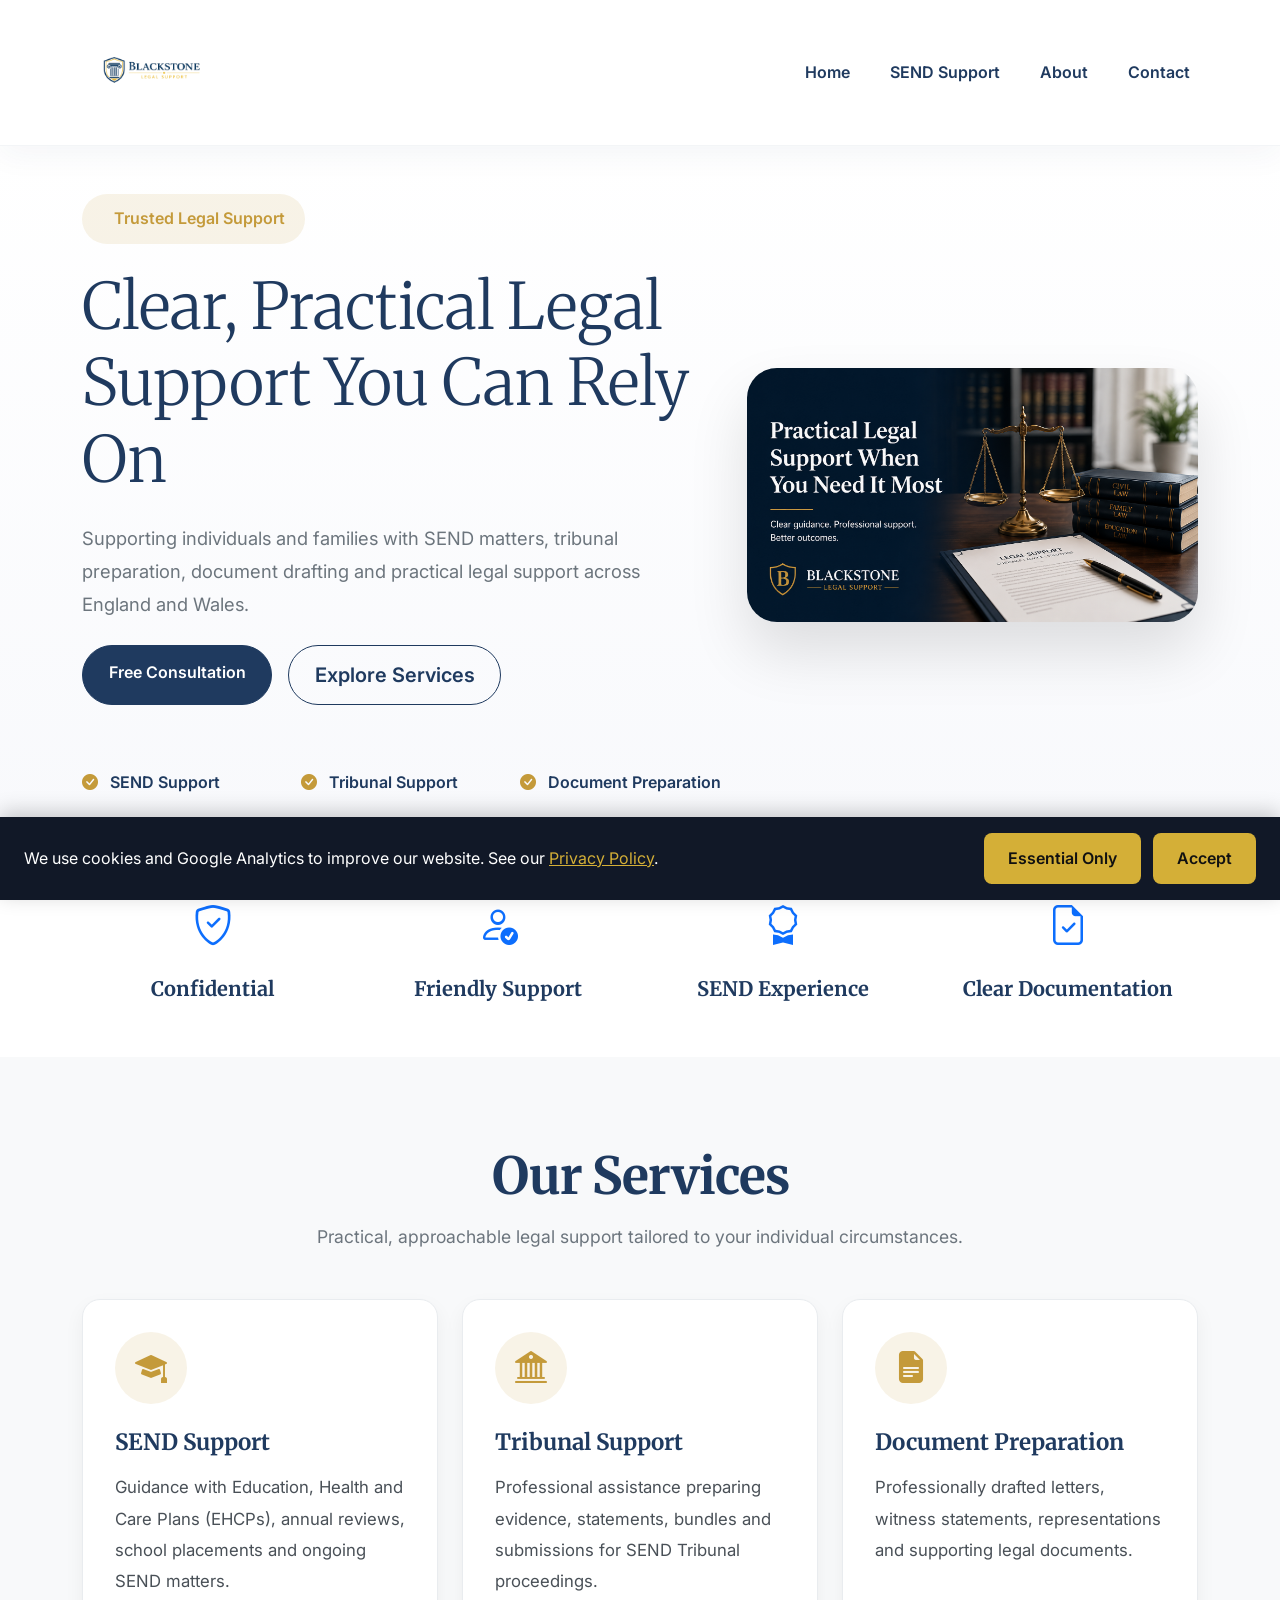
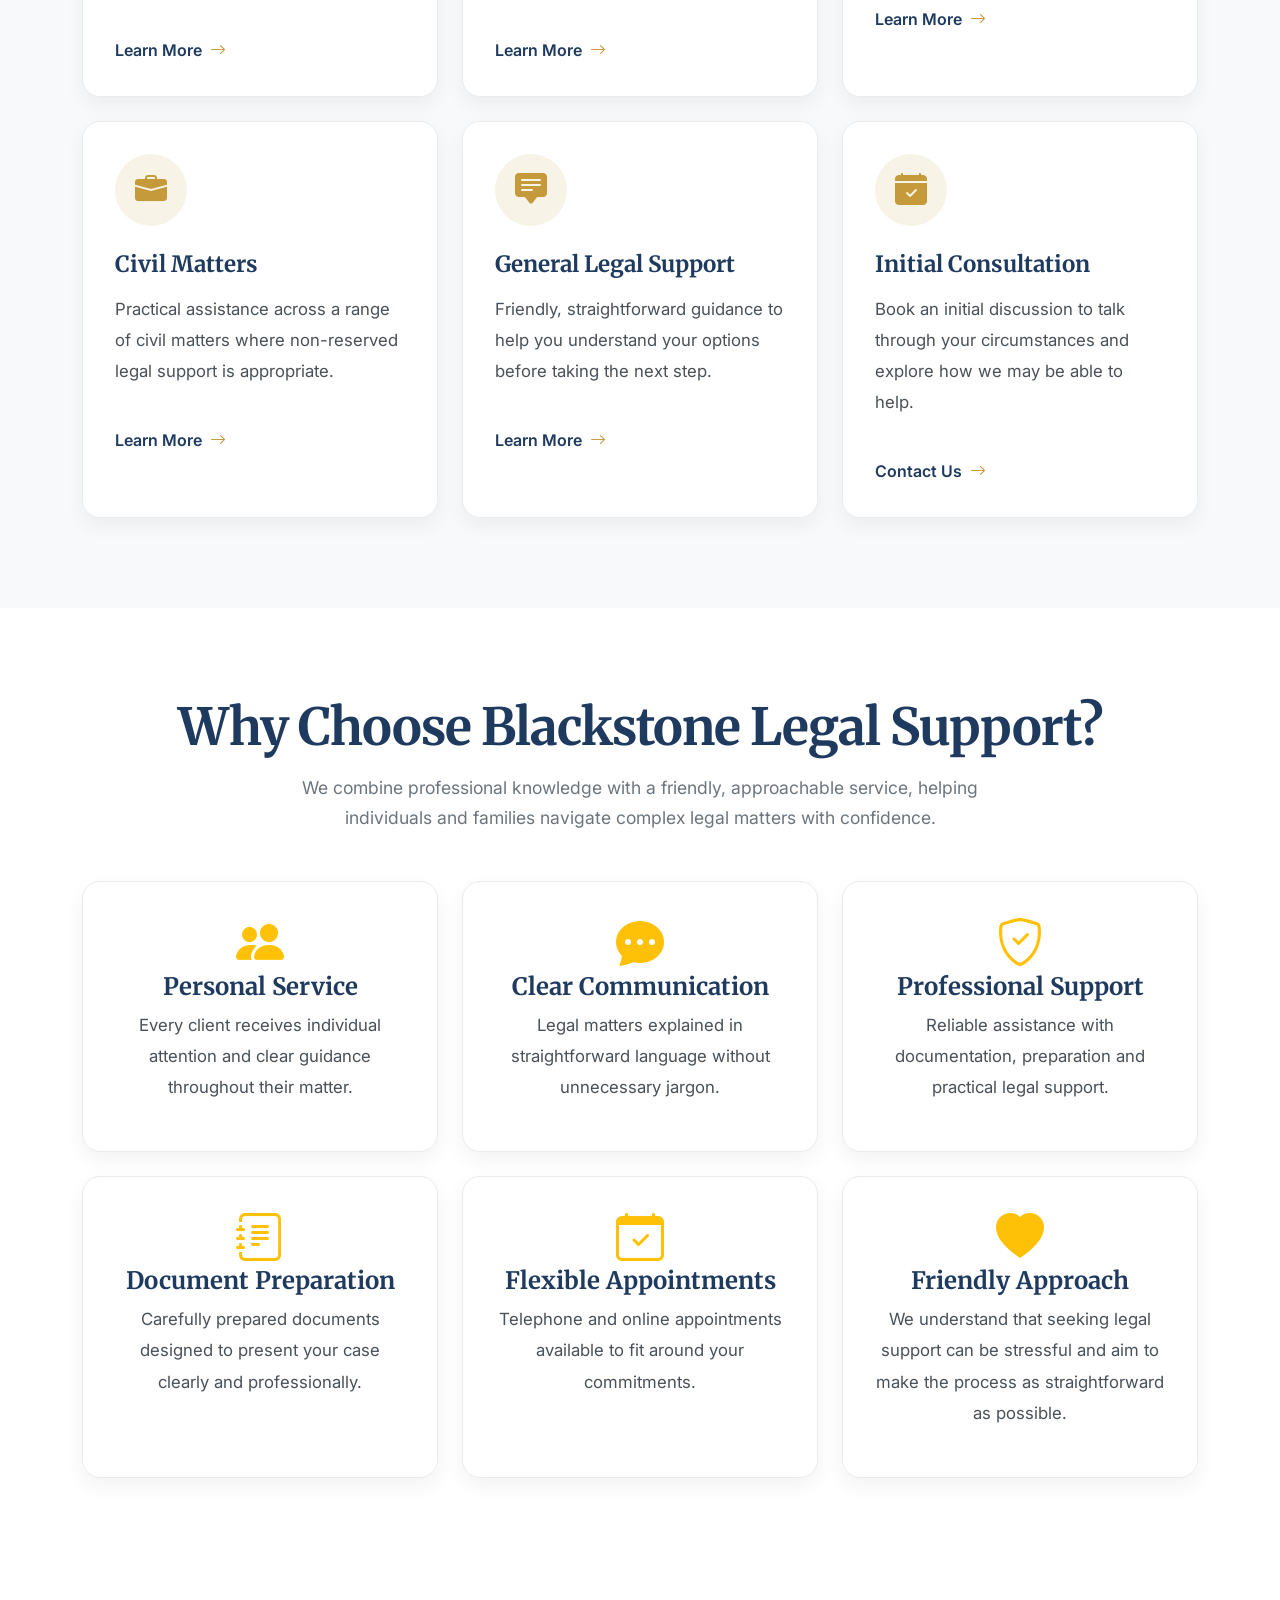
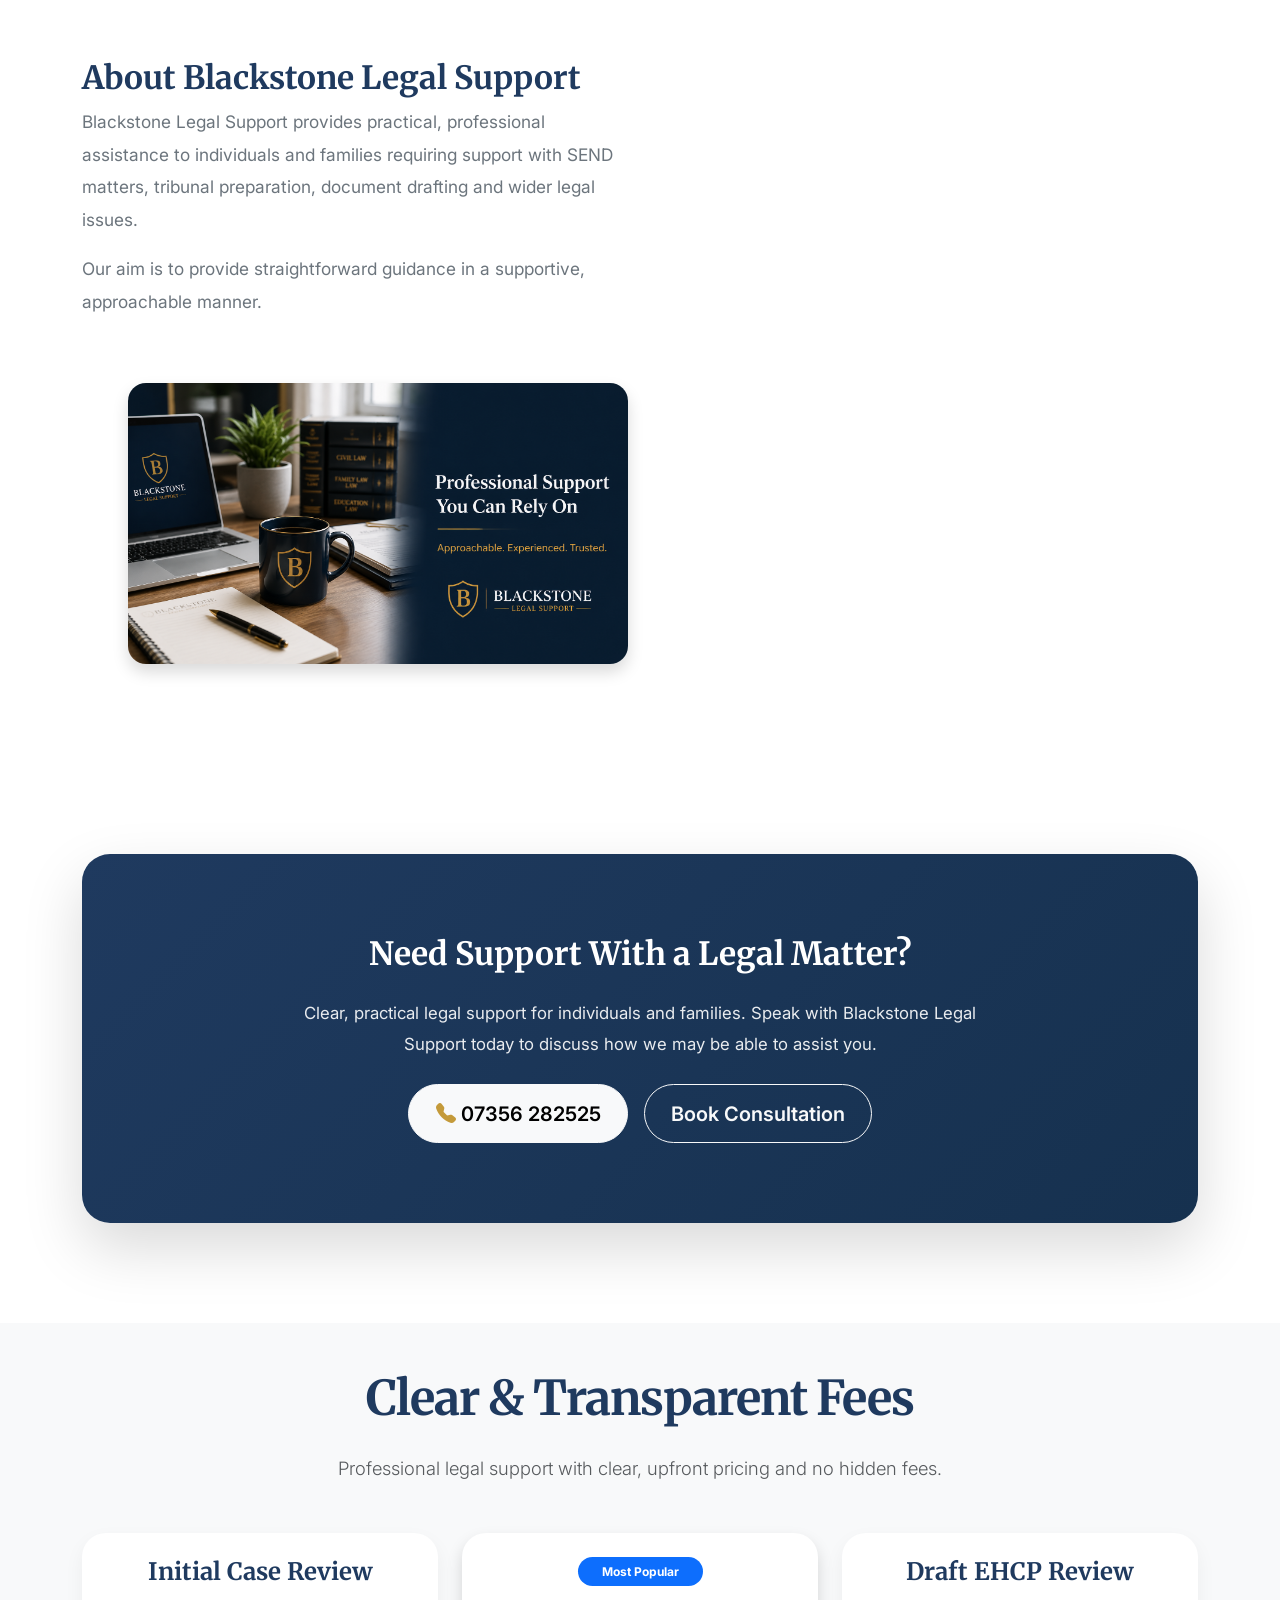
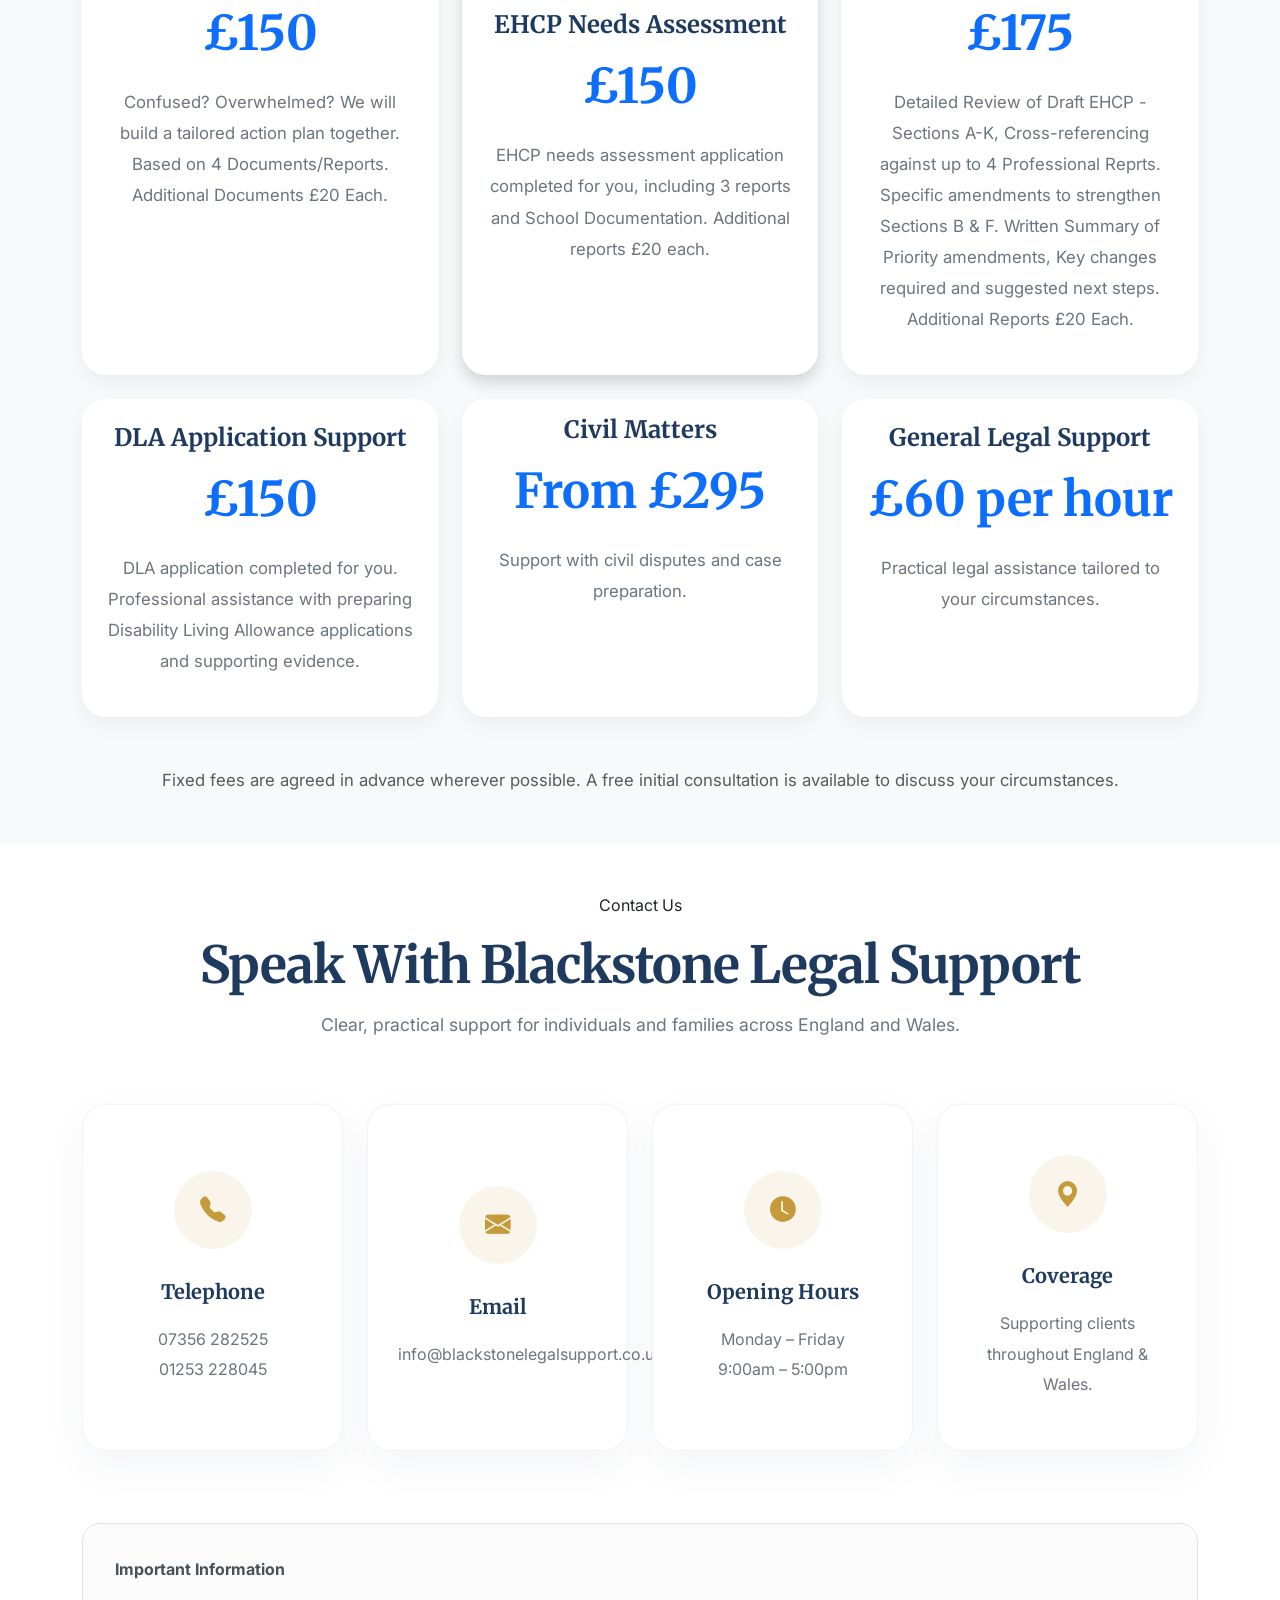
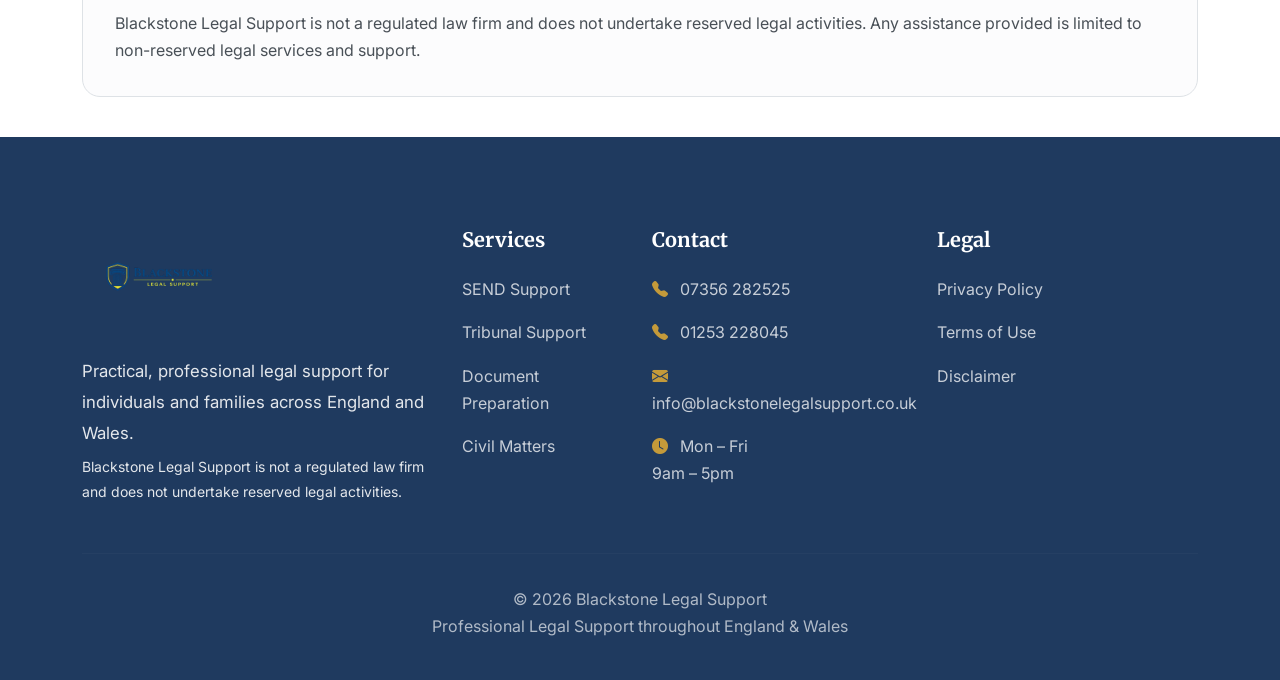
==== commit ae1d86c9: "Update index.html DLA update" ====
--- a/index.html
+++ b/index.html
@@ -807,7 +807,7 @@
         </h2>
 
         <p>
-            Professional assistance with preparing Disability Living Allowance applications and supporting evidence.
+            DLA application completed for you. Professional assistance with preparing Disability Living Allowance applications and supporting evidence.
         </p>
 
     </div>
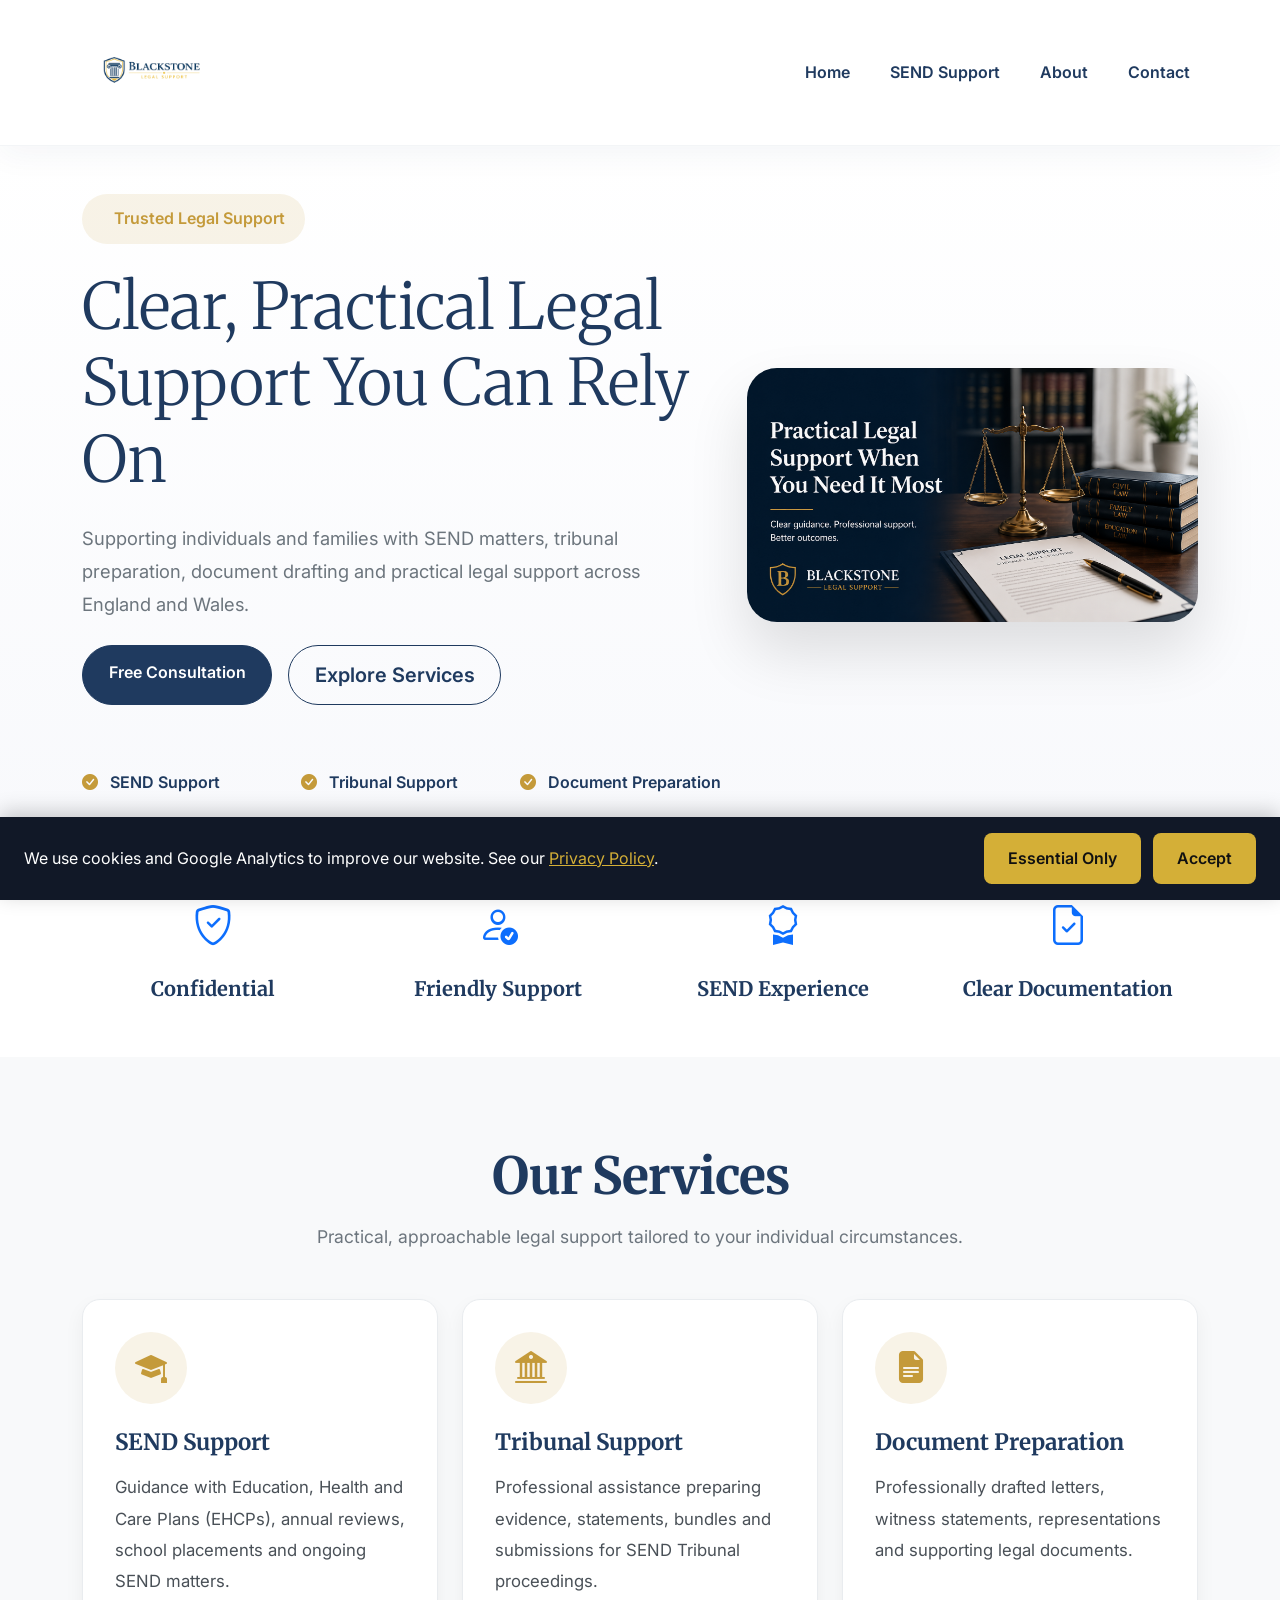
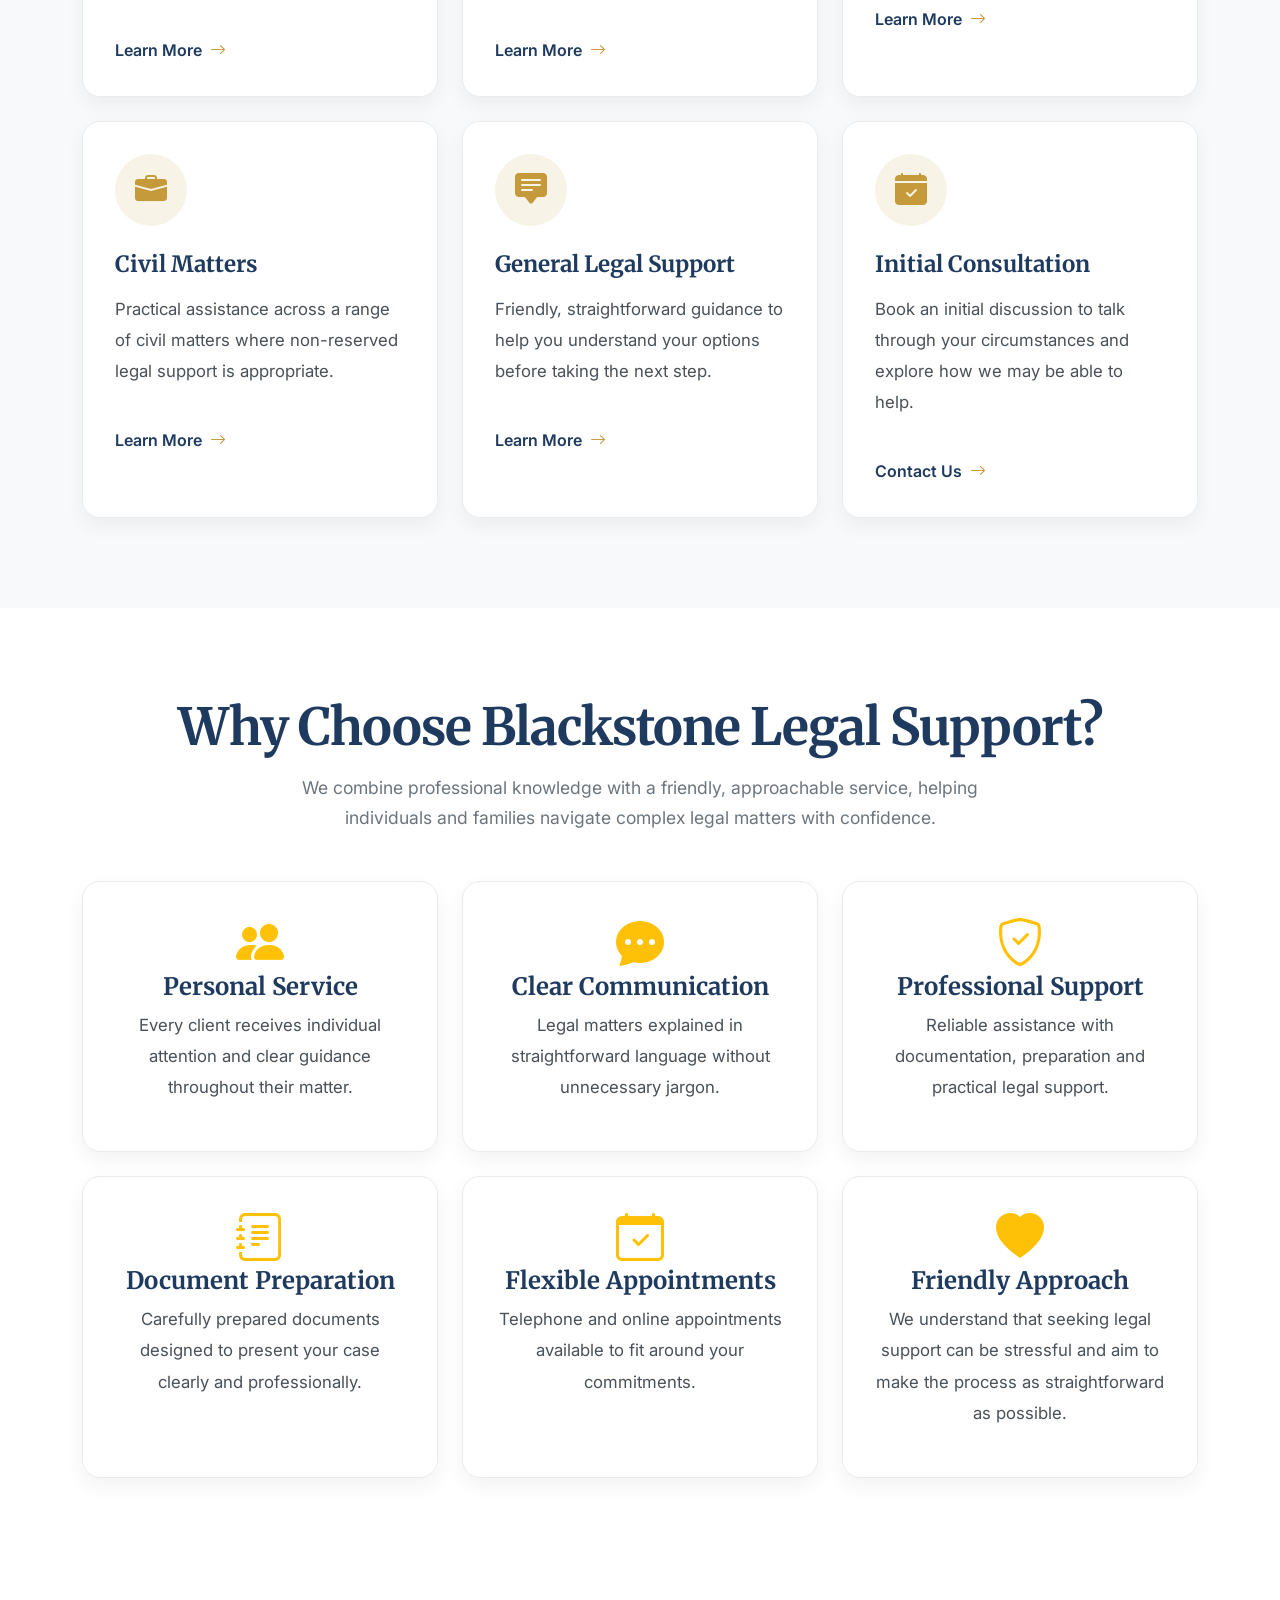
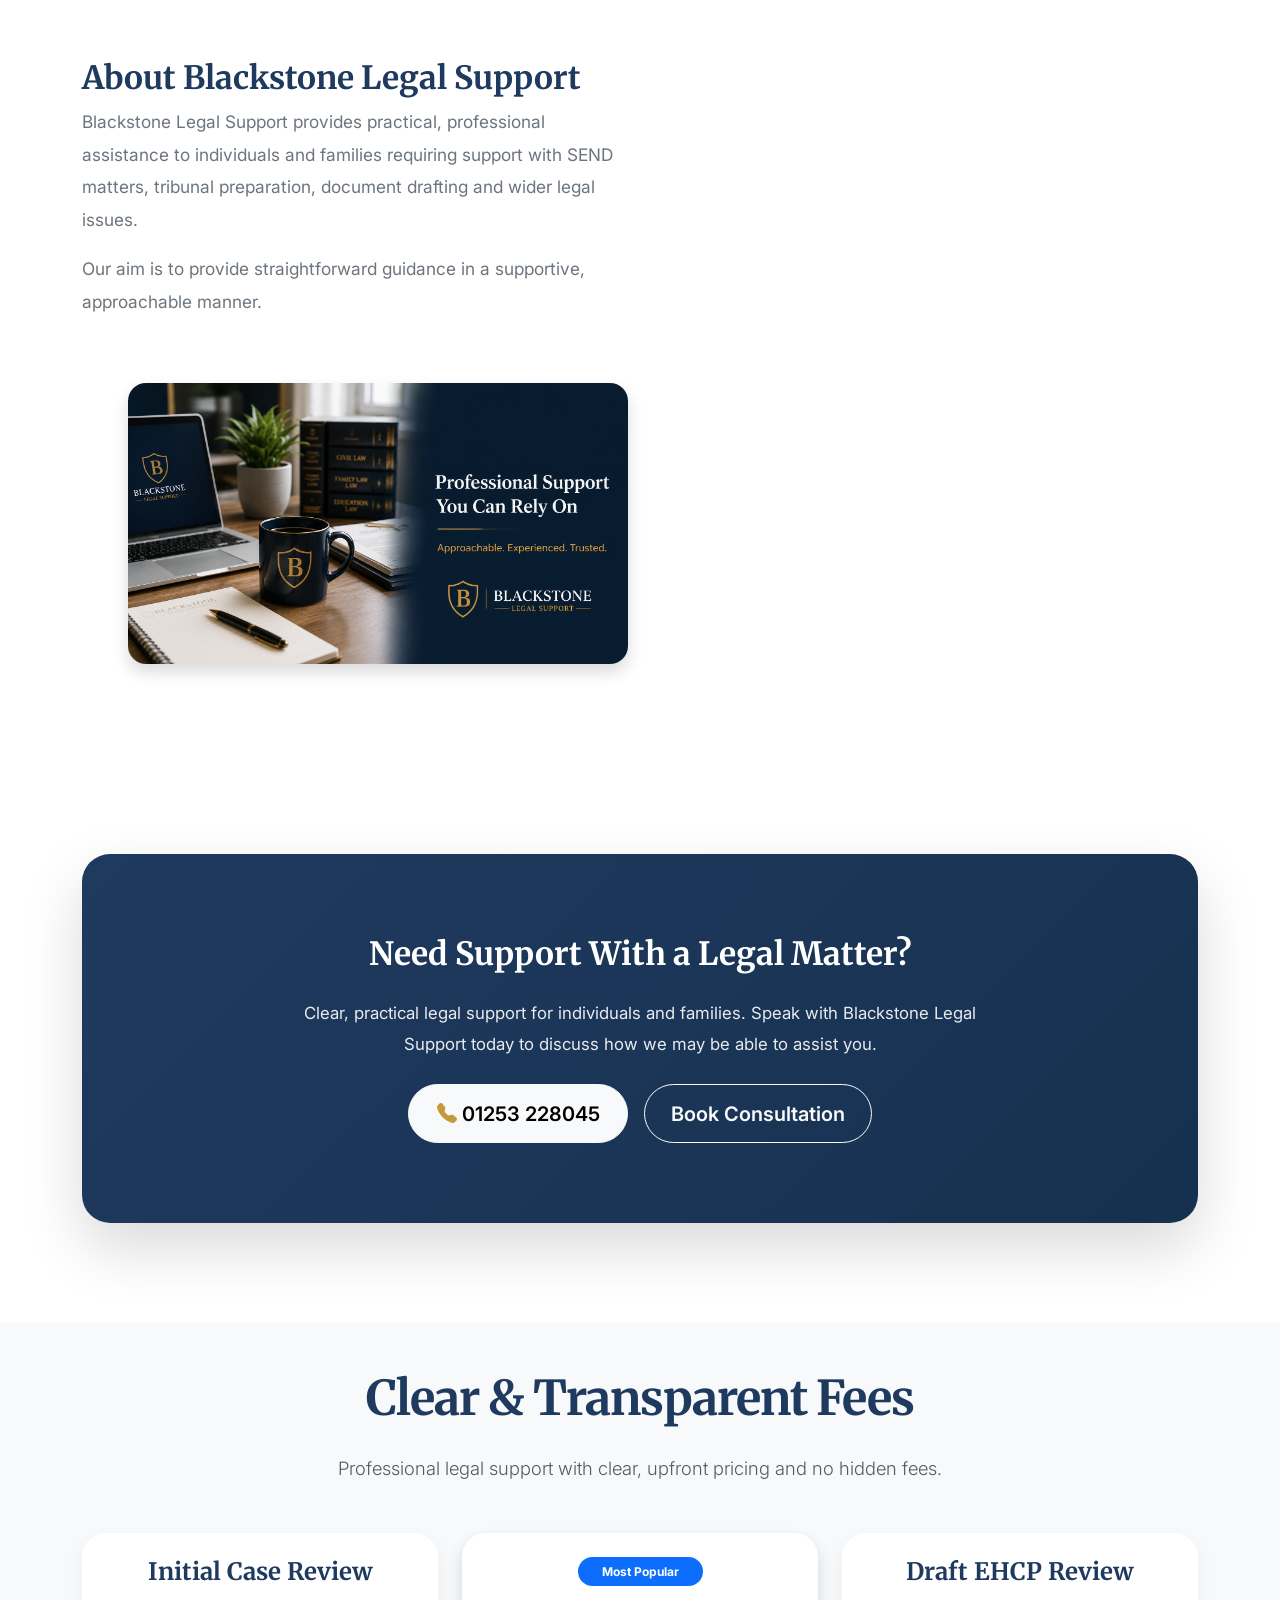
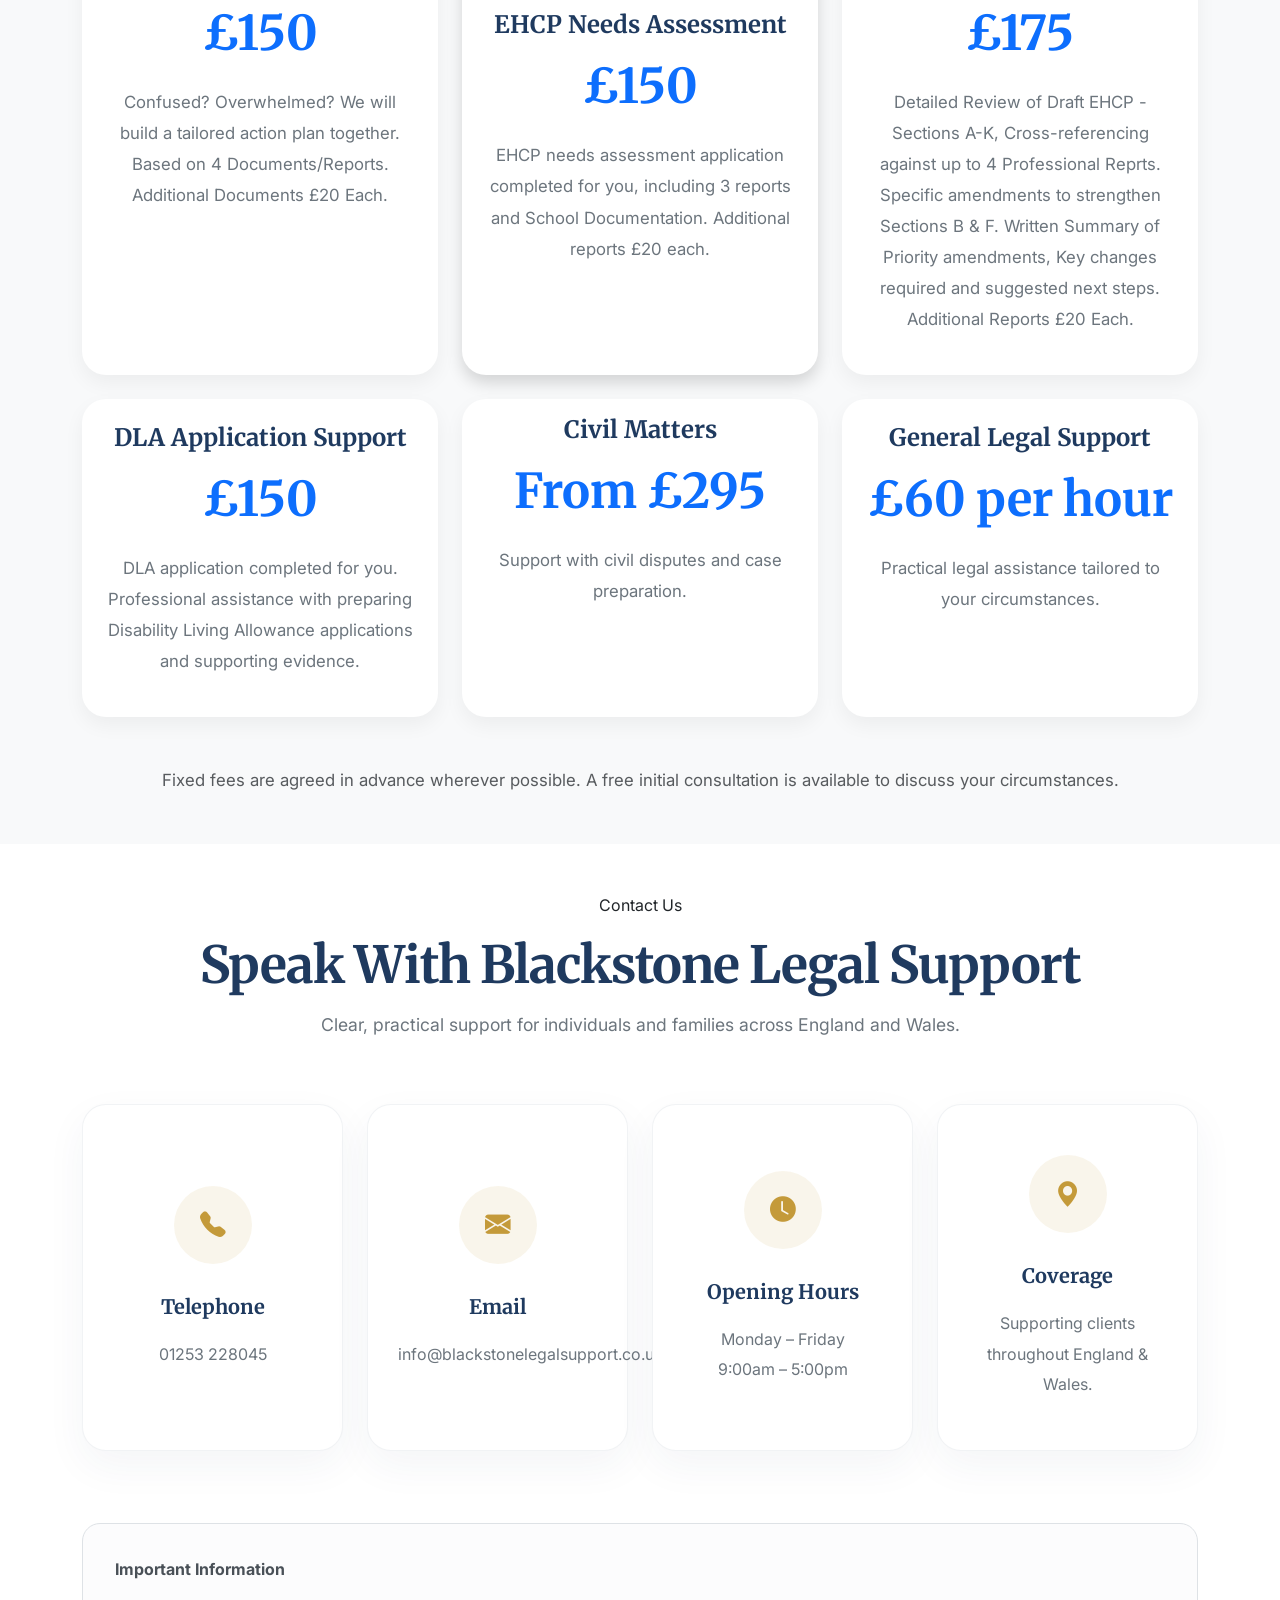
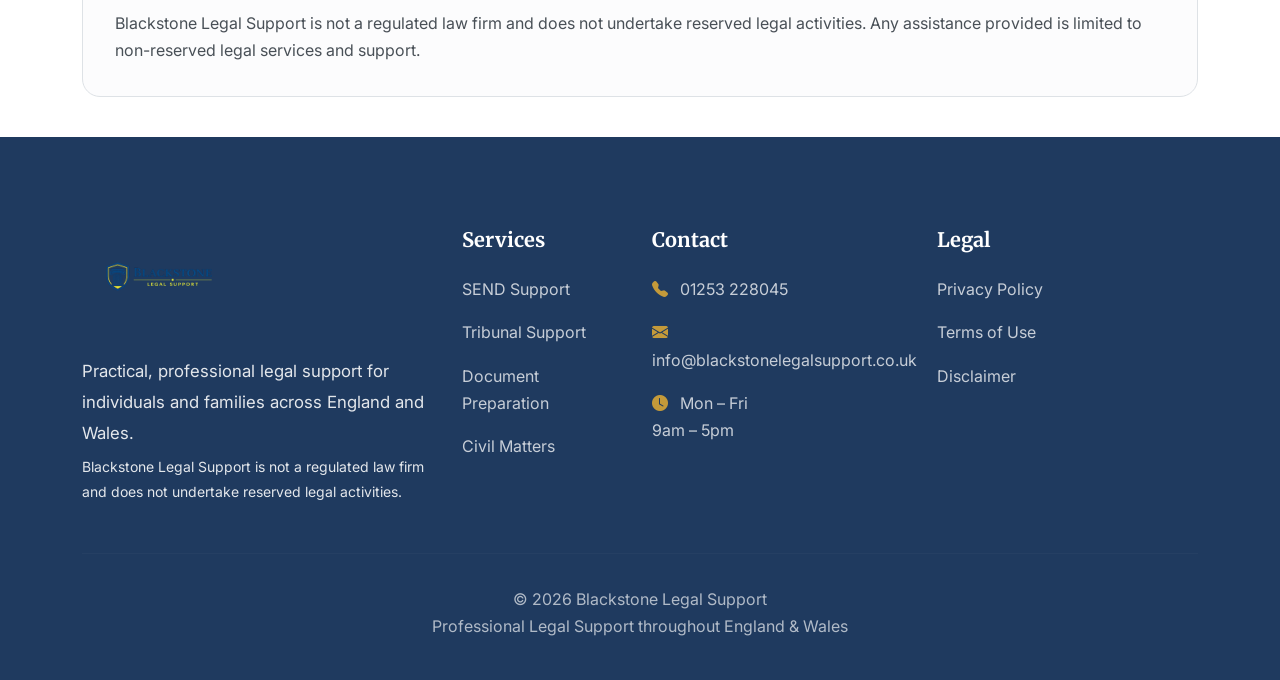
==== commit 2c813cfd: "Remove mobile number from website" ====
--- a/index.html
+++ b/index.html
@@ -87,9 +87,7 @@
   "name": "Blackstone Legal Support",
   "url": "https://ree4roo.github.io/blackstone-legal-support-v3/",
   "email": "info@blackstonelegalsupport.co.uk",
-  "telephone": [
-    "07356 282525",
-    "01253 228045"
+  "telephone": "01253 228045"
   ],
   "openingHours": "Mo-Fr 09:00-17:00",
   "areaServed": "United Kingdom",
@@ -713,14 +711,11 @@
 
             <div class="d-flex justify-content-center flex-wrap gap-3">
 
-                <a href="tel:07356282525"
-                   class="btn btn-light btn-lg">
-
-                    <i class="bi bi-telephone-fill"></i>
-
-                    07356 282525
-
-                </a>
+                <a href="tel:01253228045"
+   class="btn btn-light btn-lg">
+    <i class="bi bi-telephone-fill"></i>
+    01253 228045
+</a>
 
                 <a href="#contact"
                    class="btn btn-outline-light btn-lg">
@@ -891,7 +886,6 @@
                     <h5>Telephone</h5>
 
                     <p>
-                        07356 282525<br>
                         01253 228045
                     </p>
 
@@ -1038,11 +1032,7 @@
 
                 <ul class="footer-links">
 
-                    <li>
-                        <i class="bi bi-telephone-fill"></i>
-                        07356 282525
-                    </li>
-
+                    
                     <li>
                         <i class="bi bi-telephone-fill"></i>
                         01253 228045
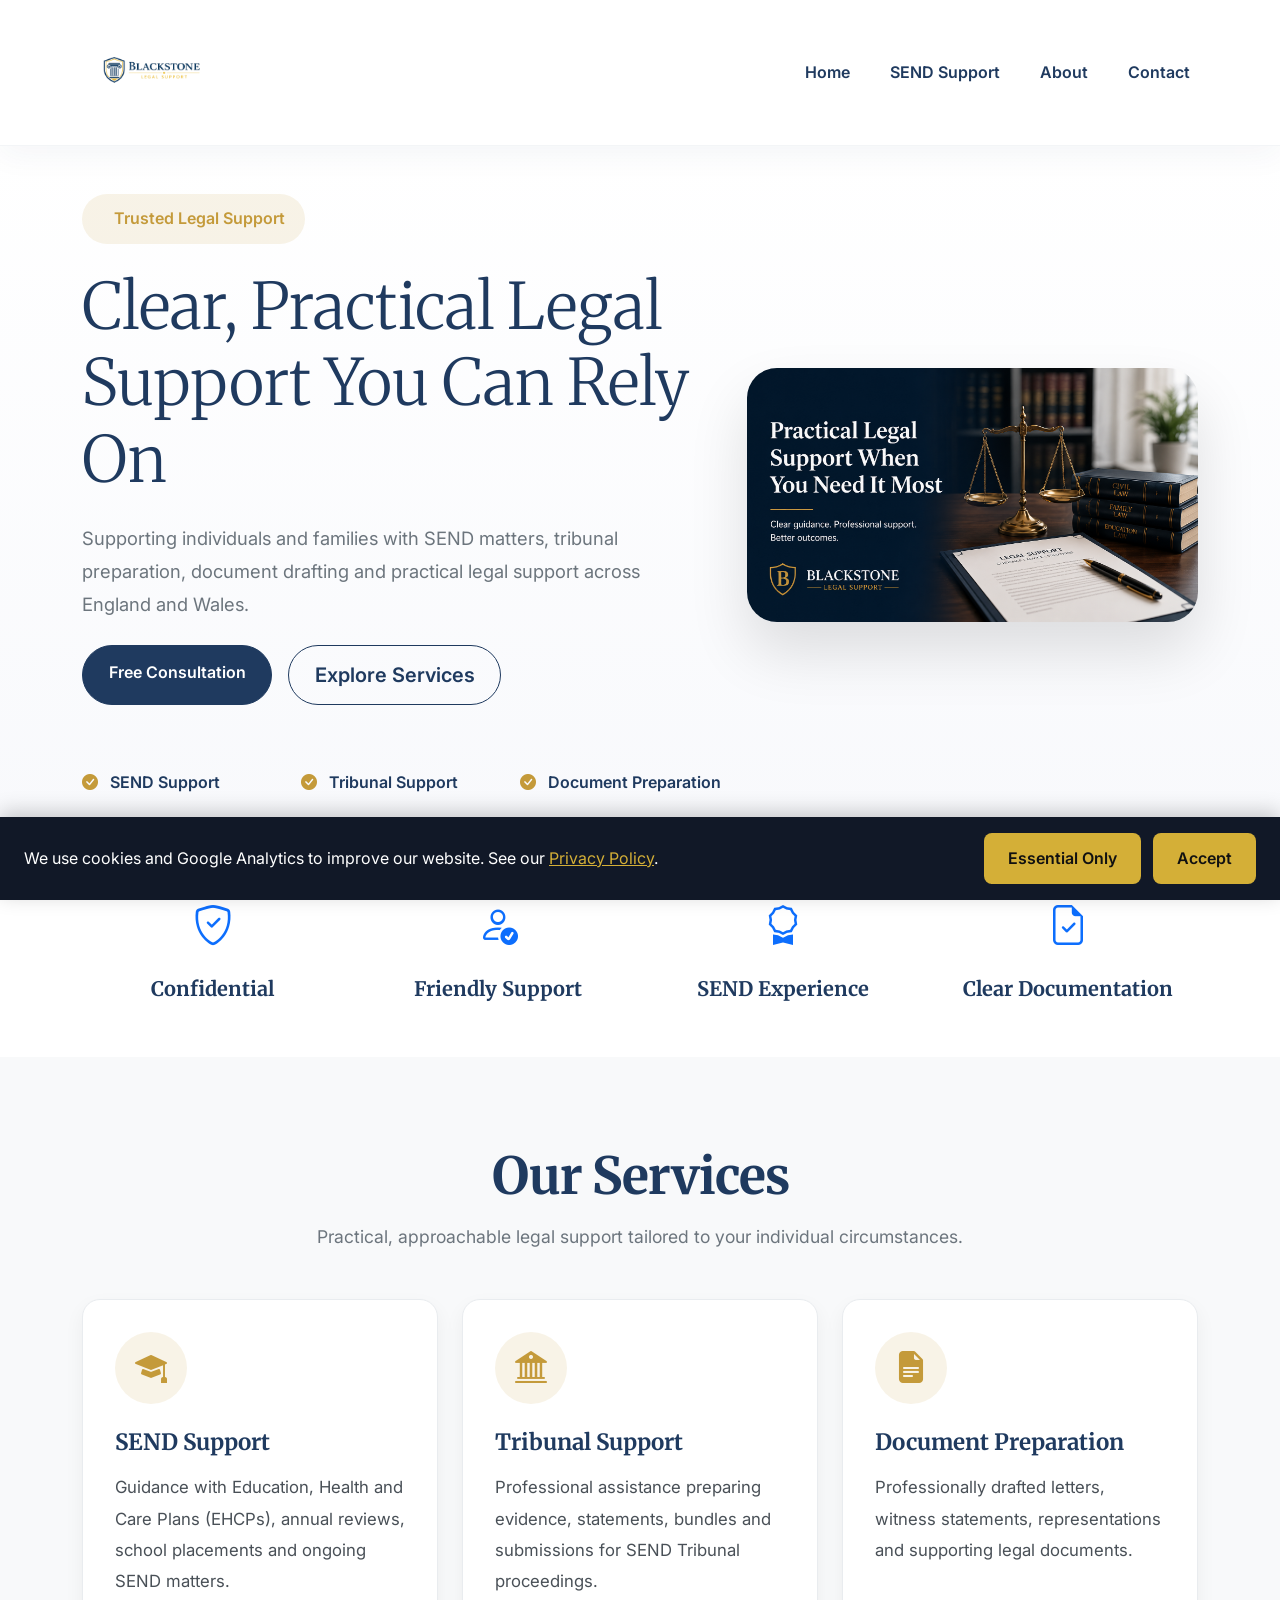
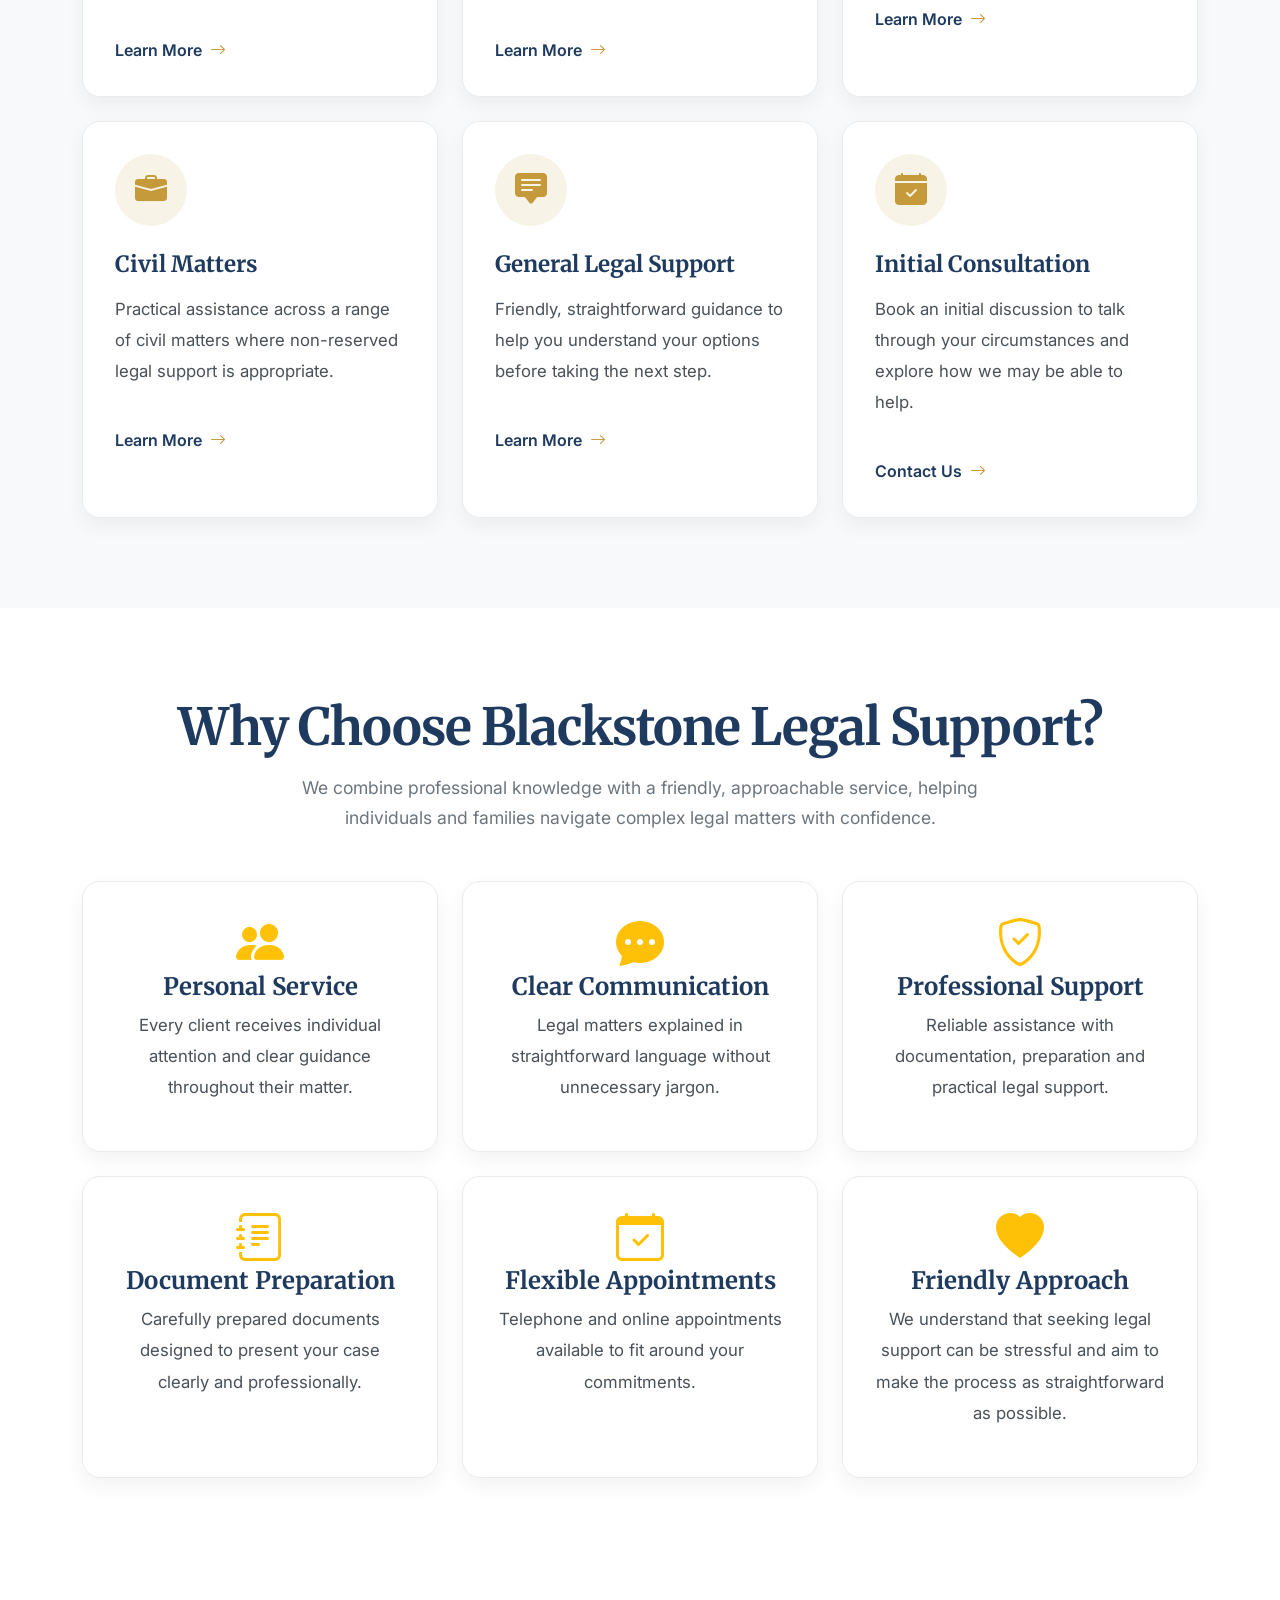
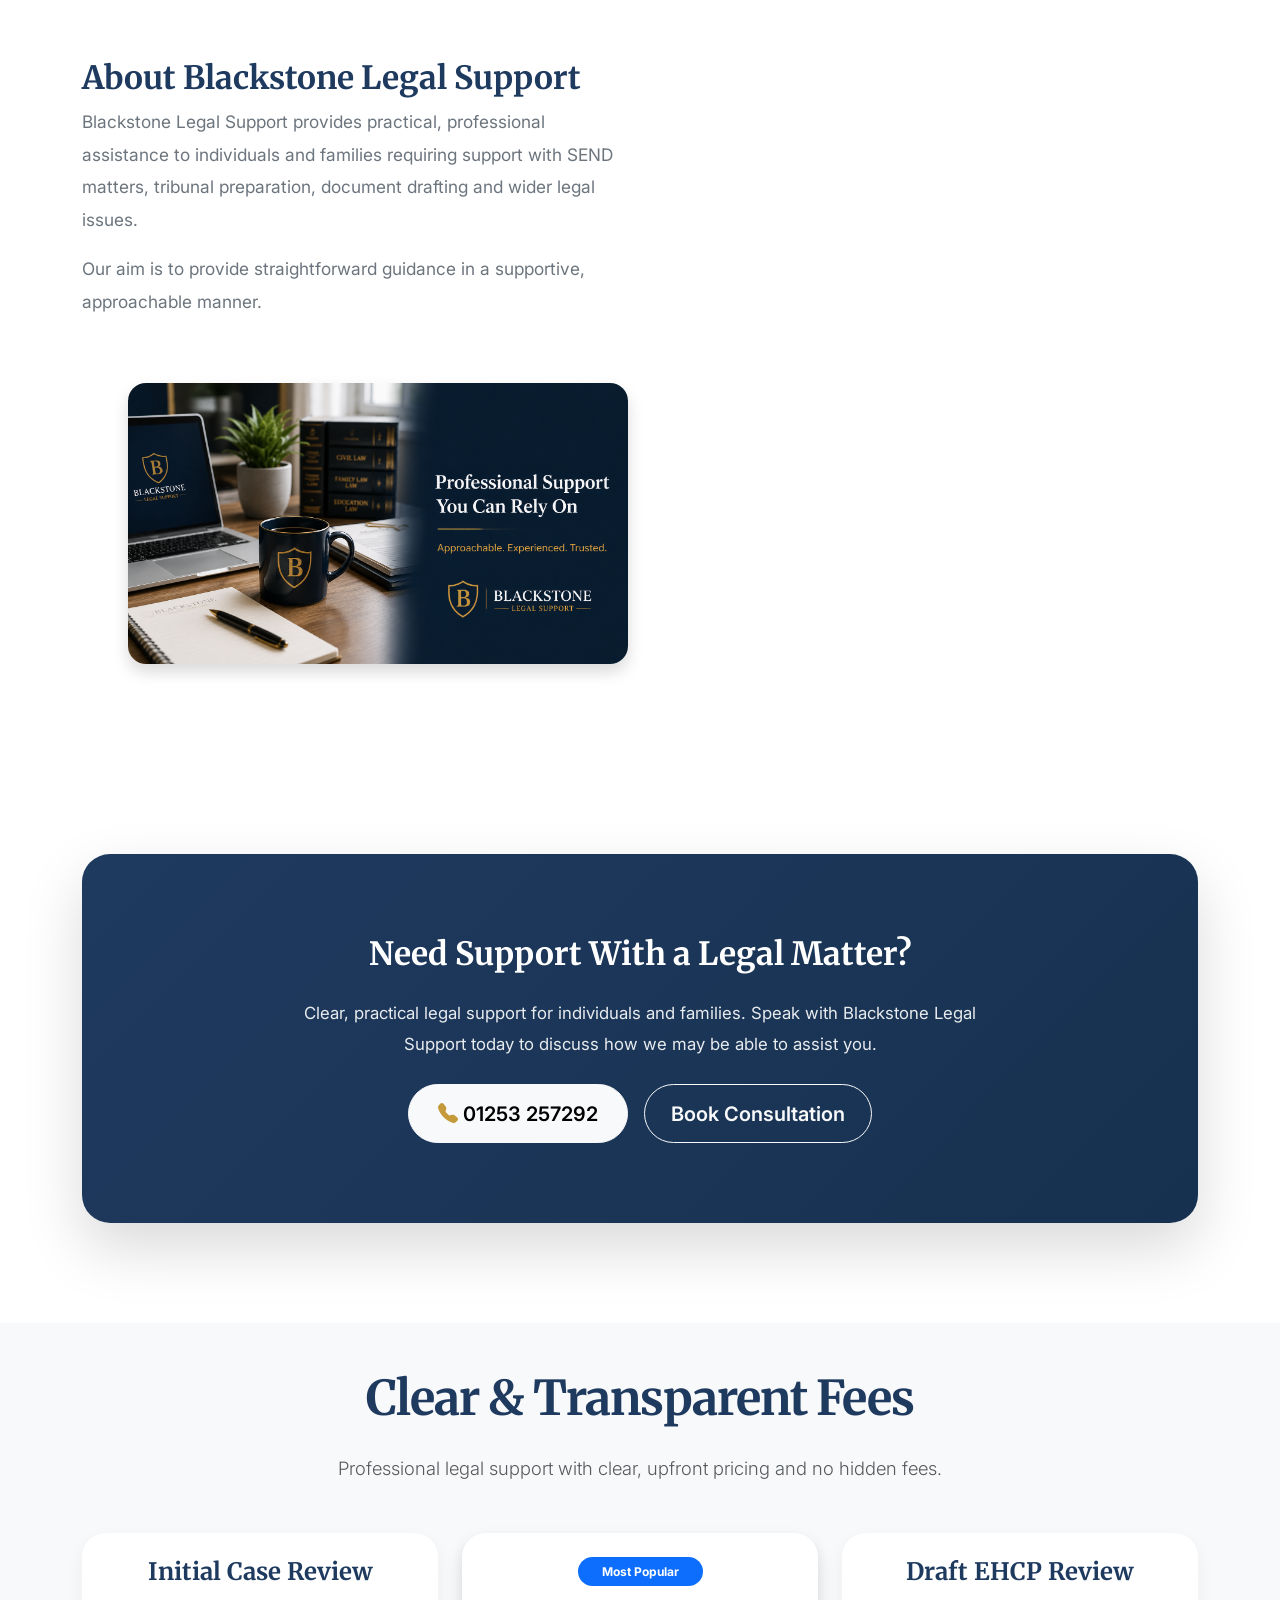
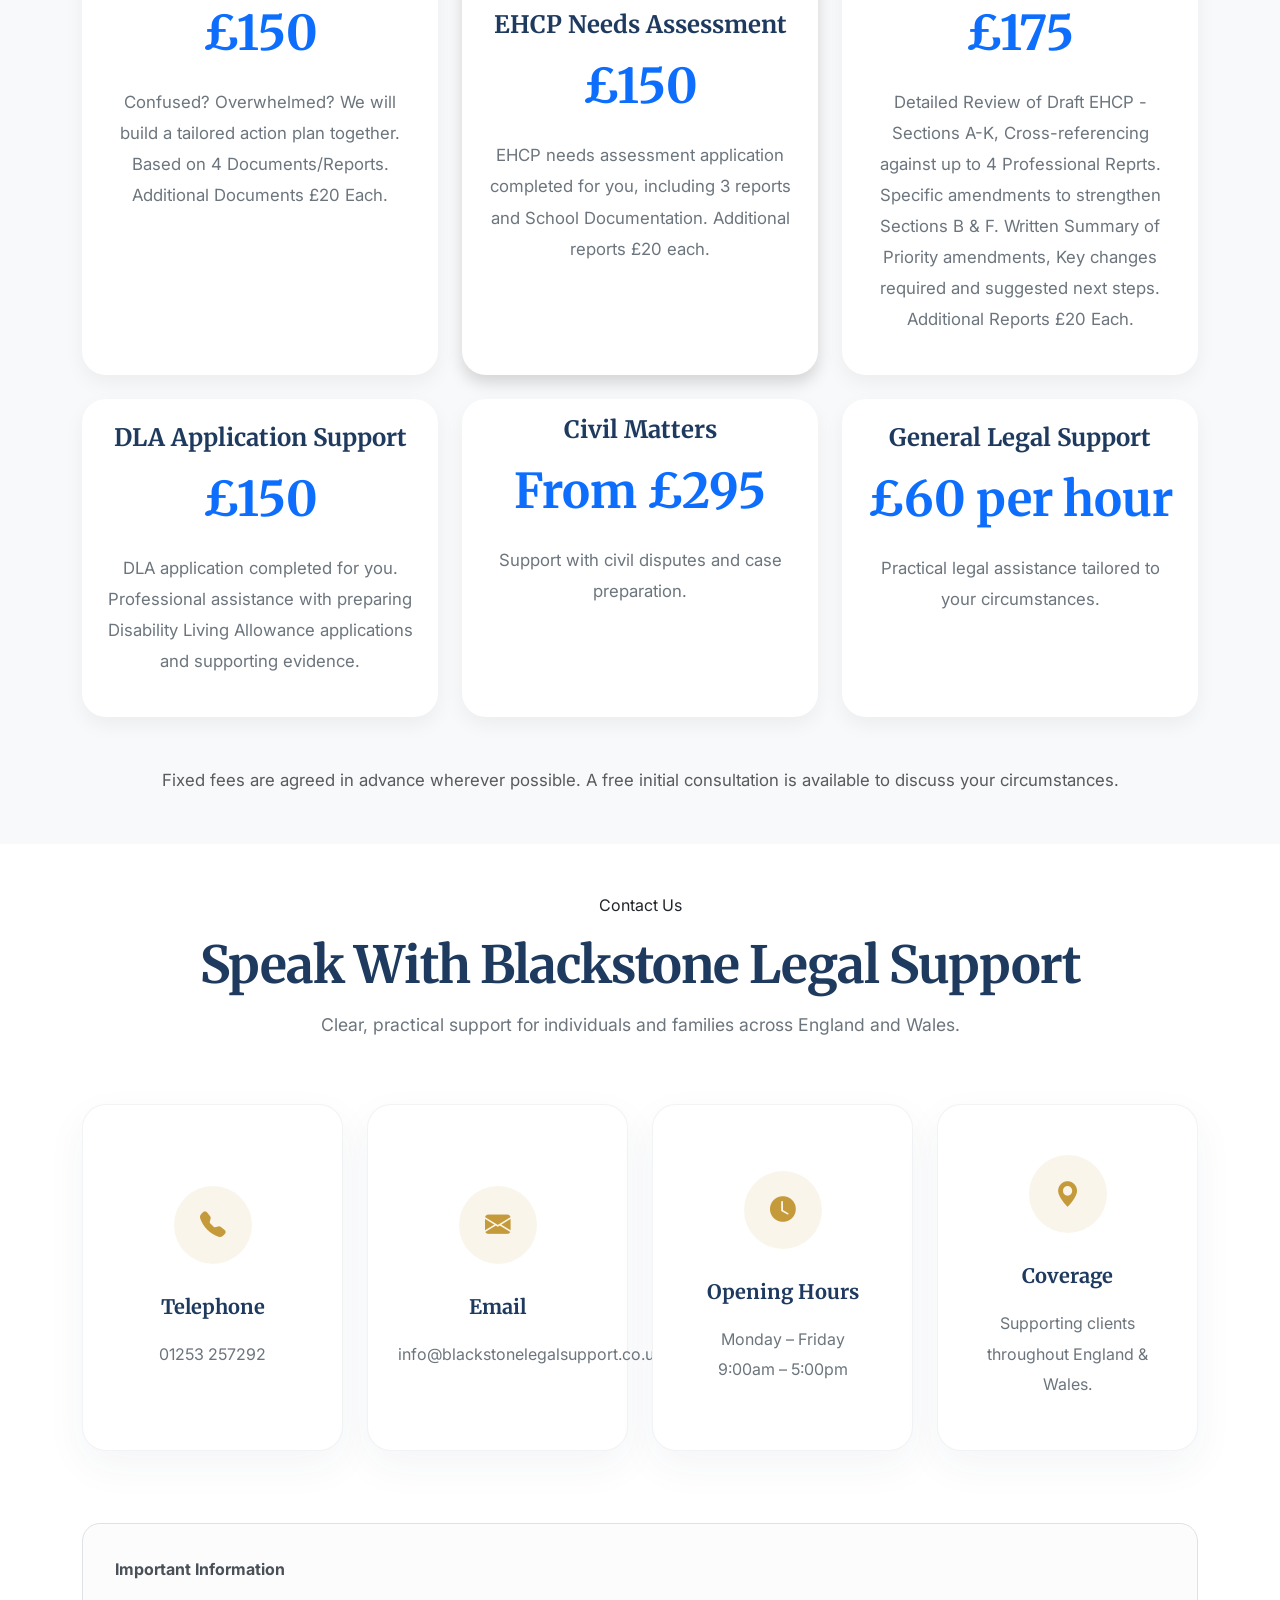
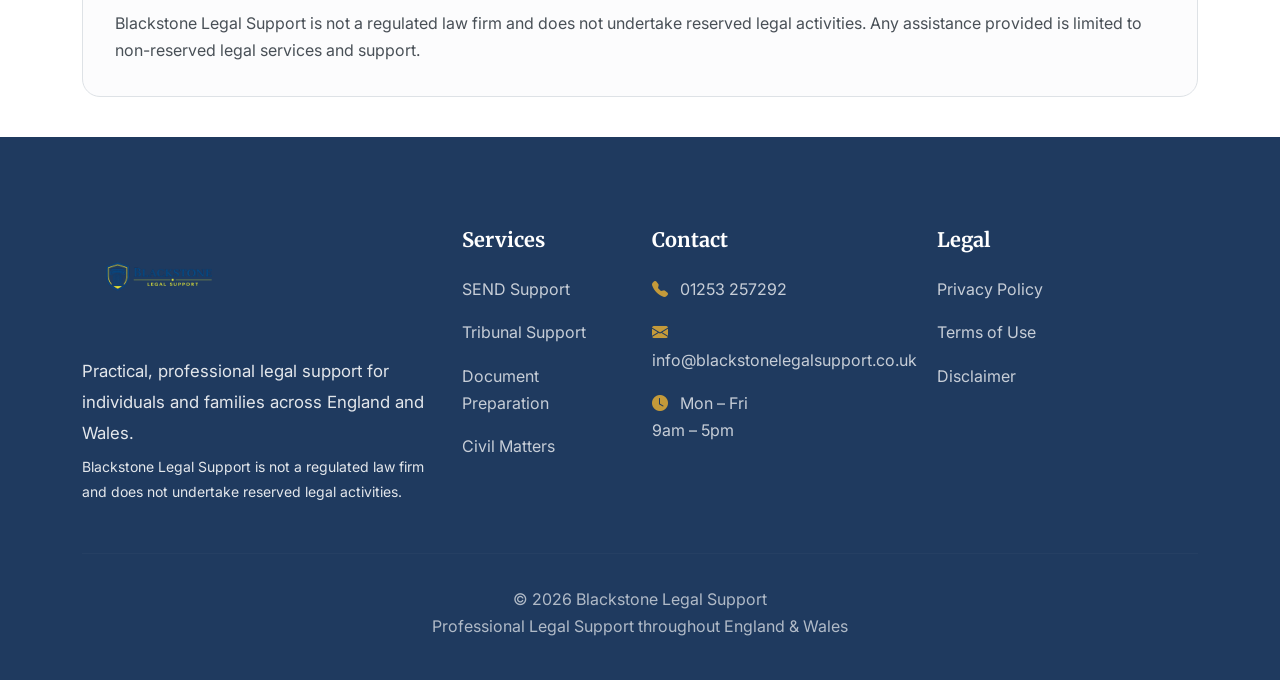
==== commit 79013f27: "Update website telephone number" ====
--- a/index.html
+++ b/index.html
@@ -85,11 +85,10 @@
   "@context": "https://schema.org",
   "@type": "LegalService",
   "name": "Blackstone Legal Support",
-  "url": "https://ree4roo.github.io/blackstone-legal-support-v3/",
+  "url": "https://blackstonelegalsupport.co.uk/",
   "email": "info@blackstonelegalsupport.co.uk",
-  "telephone": "01253 228045"
-  ],
-  "openingHours": "Mo-Fr 09:00-17:00",
+  "telephone": "01253 257292",
+  "openingHours": "Mo-Fr 09:00–17:00",
   "areaServed": "United Kingdom",
   "description": "Professional SEND, EHCP and education support services.",
   "address": {
@@ -711,10 +710,10 @@
 
             <div class="d-flex justify-content-center flex-wrap gap-3">
 
-                <a href="tel:01253228045"
+                <a href="tel:01253257292"
    class="btn btn-light btn-lg">
     <i class="bi bi-telephone-fill"></i>
-    01253 228045
+    01253 257292
 </a>
 
                 <a href="#contact"
@@ -886,7 +885,7 @@
                     <h5>Telephone</h5>
 
                     <p>
-                        01253 228045
+                        01253 257292
                     </p>
 
                 </div>
@@ -1035,7 +1034,7 @@
                     
                     <li>
                         <i class="bi bi-telephone-fill"></i>
-                        01253 228045
+                        01253 257292
                     </li>
 
                     <li>
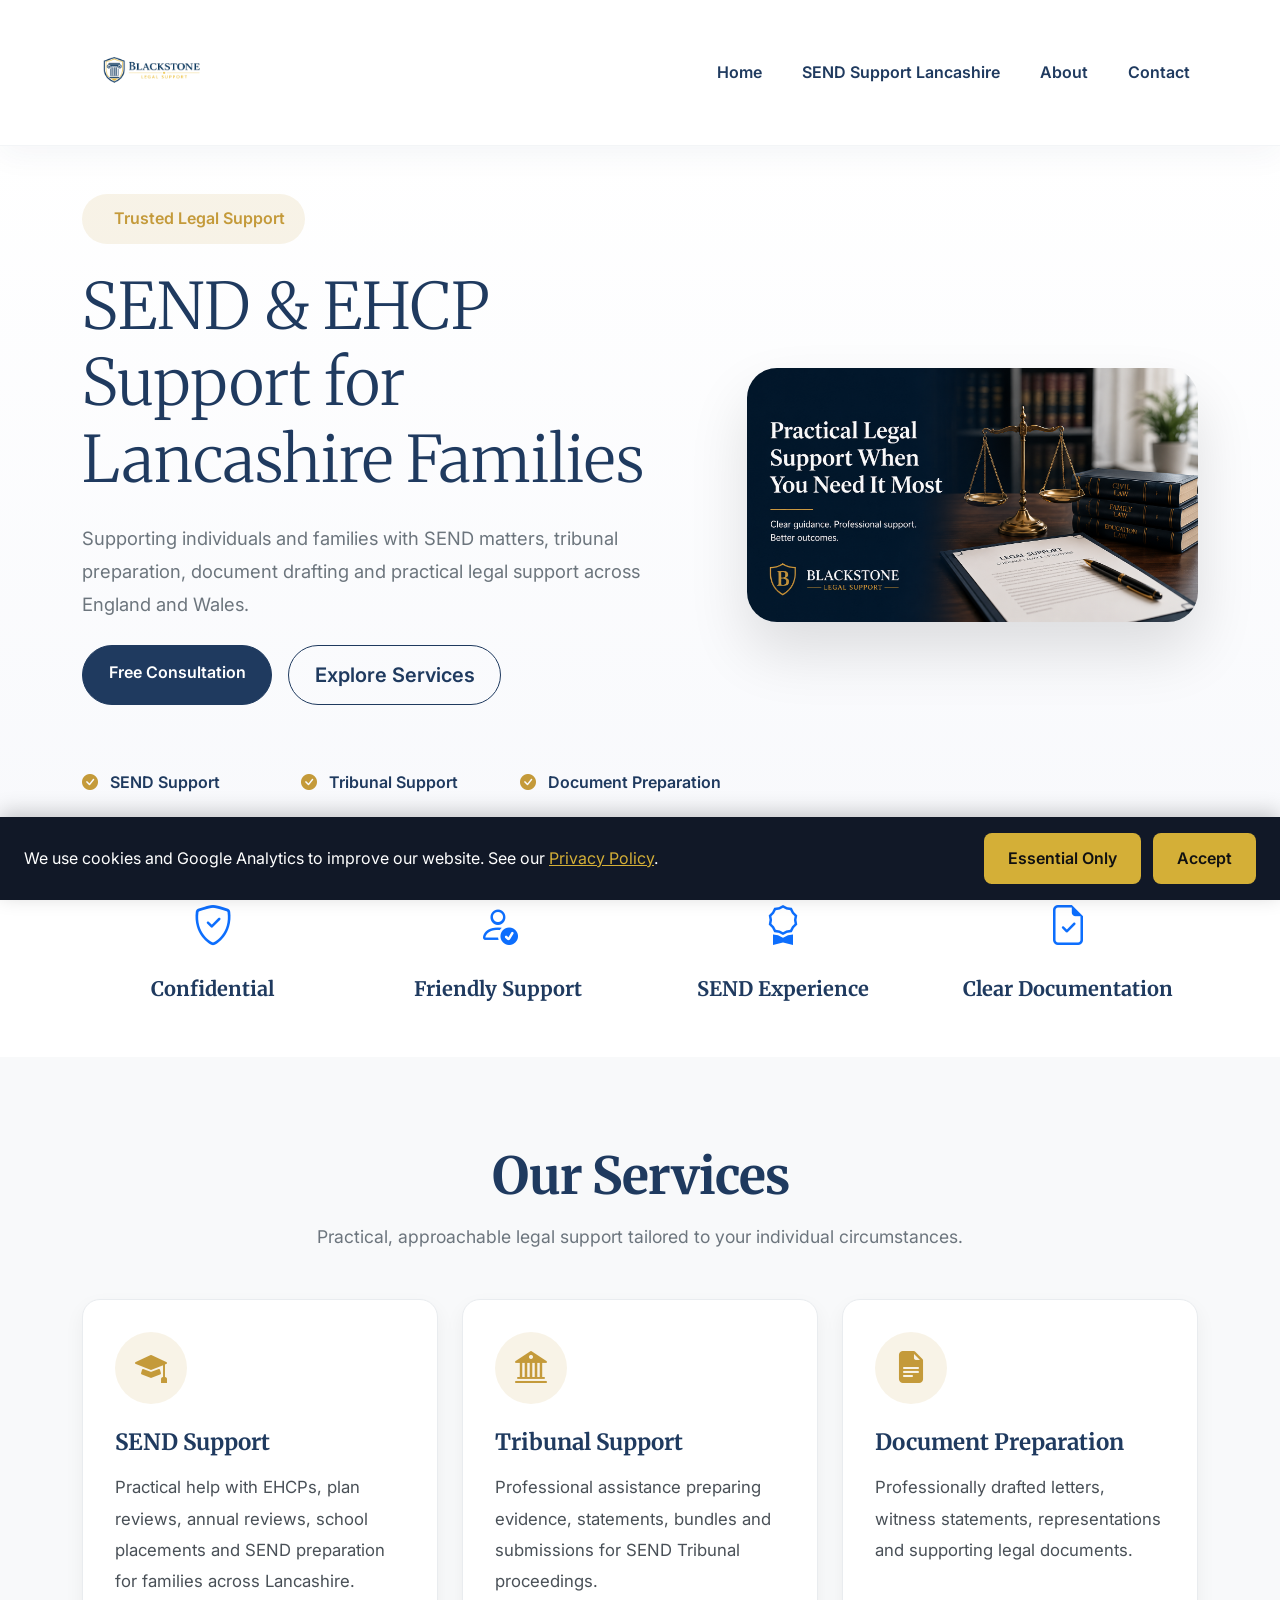
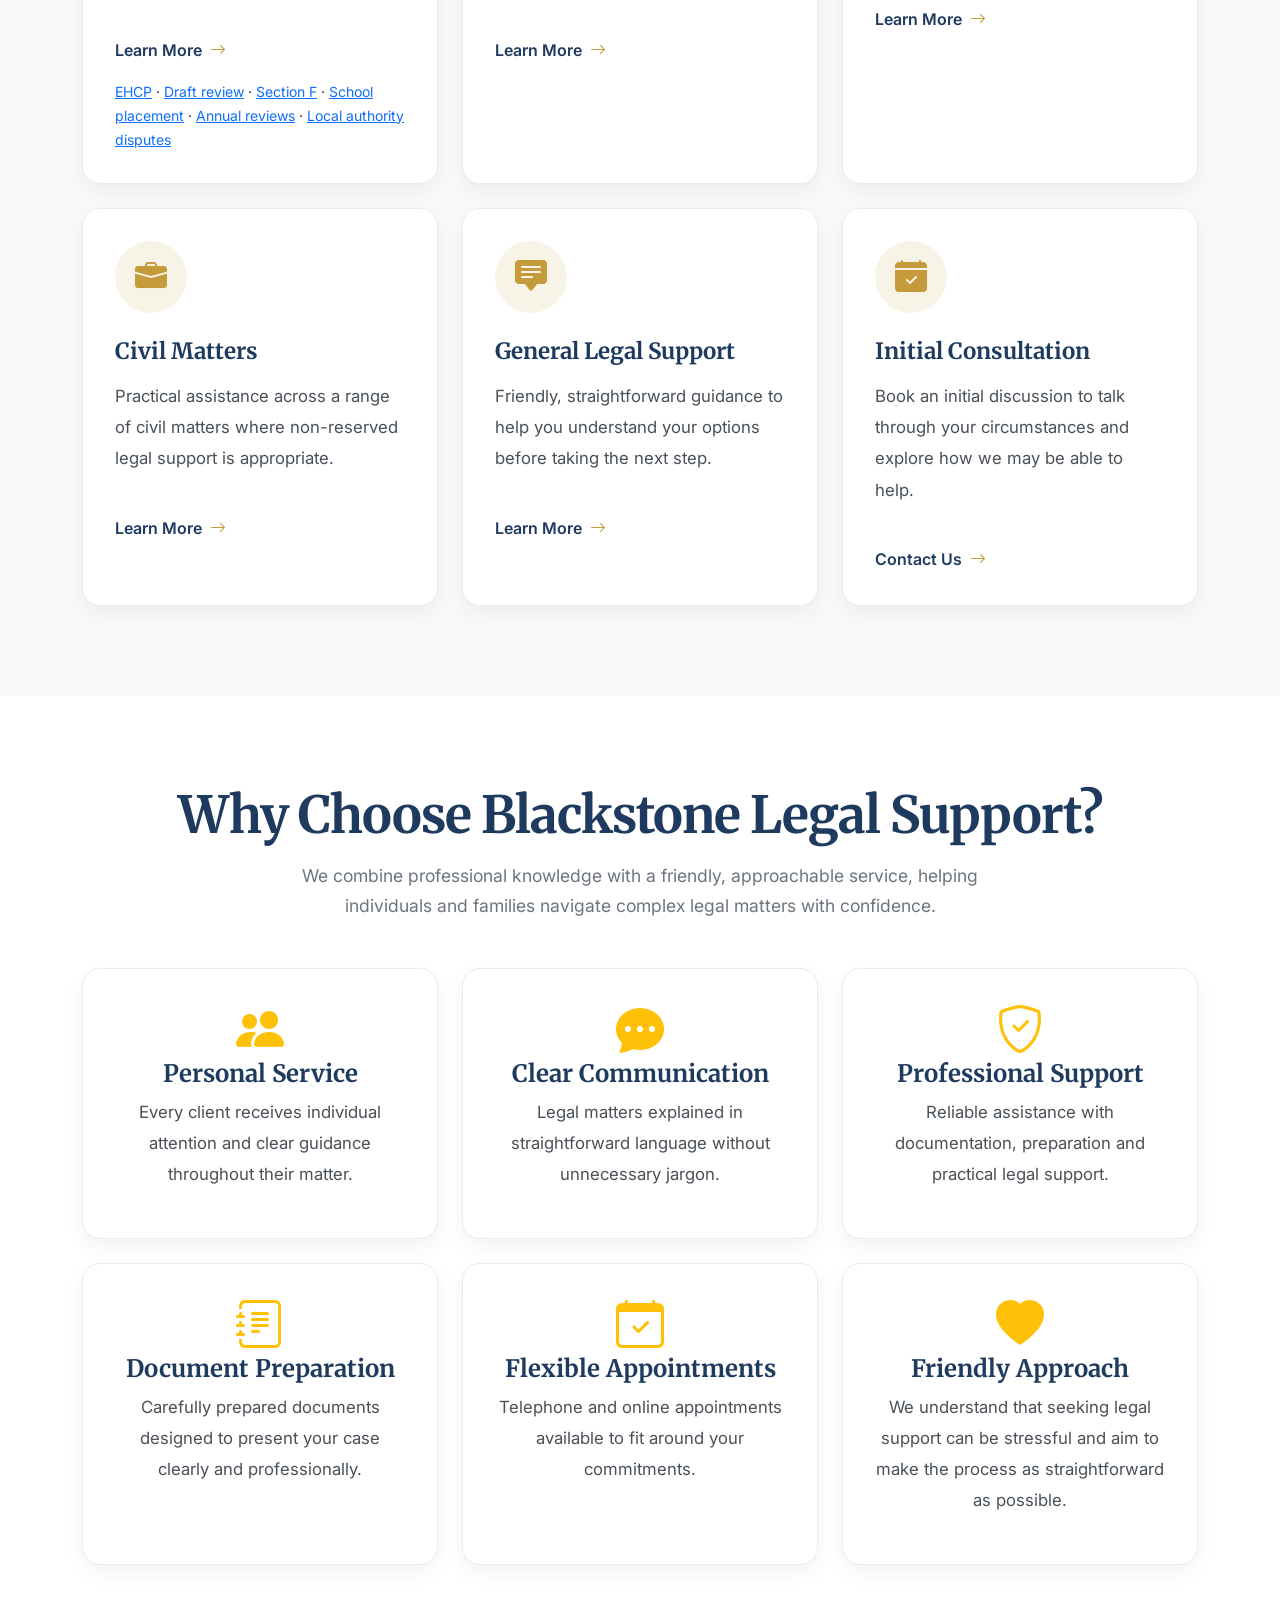
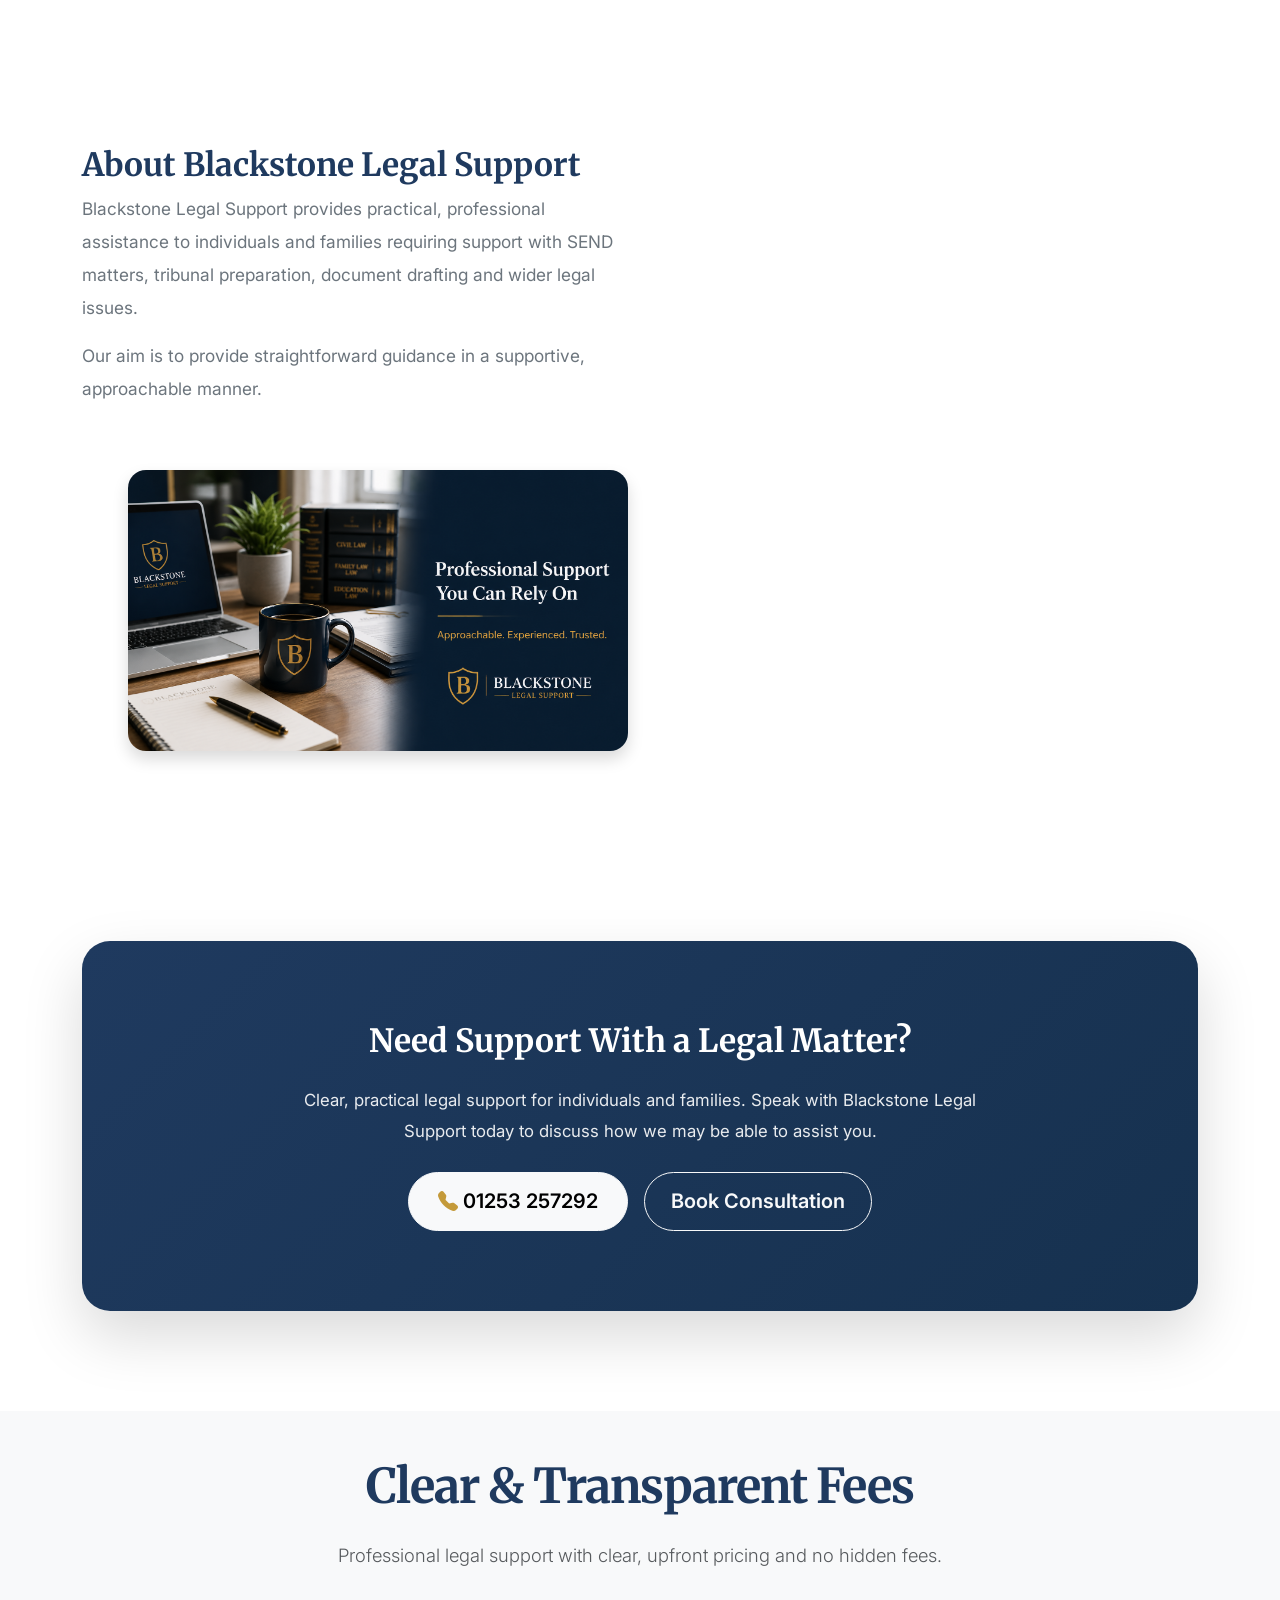
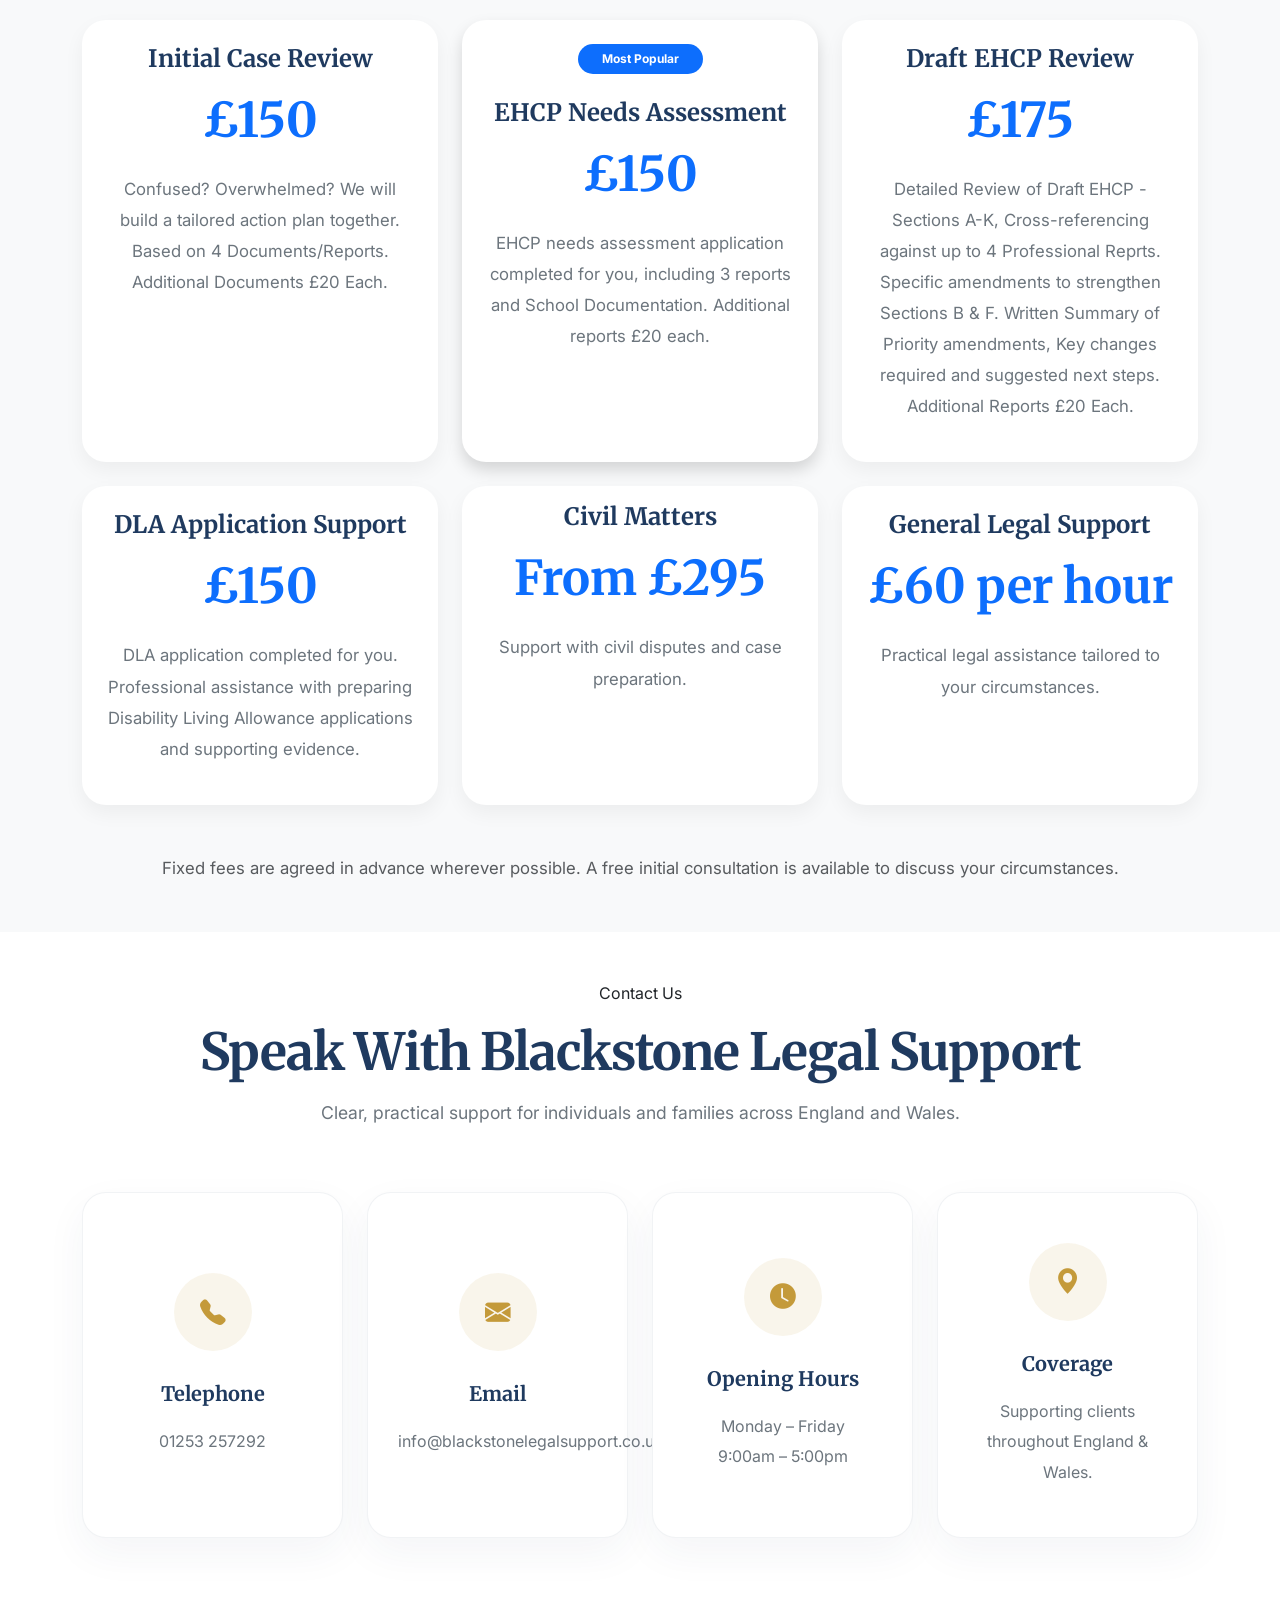
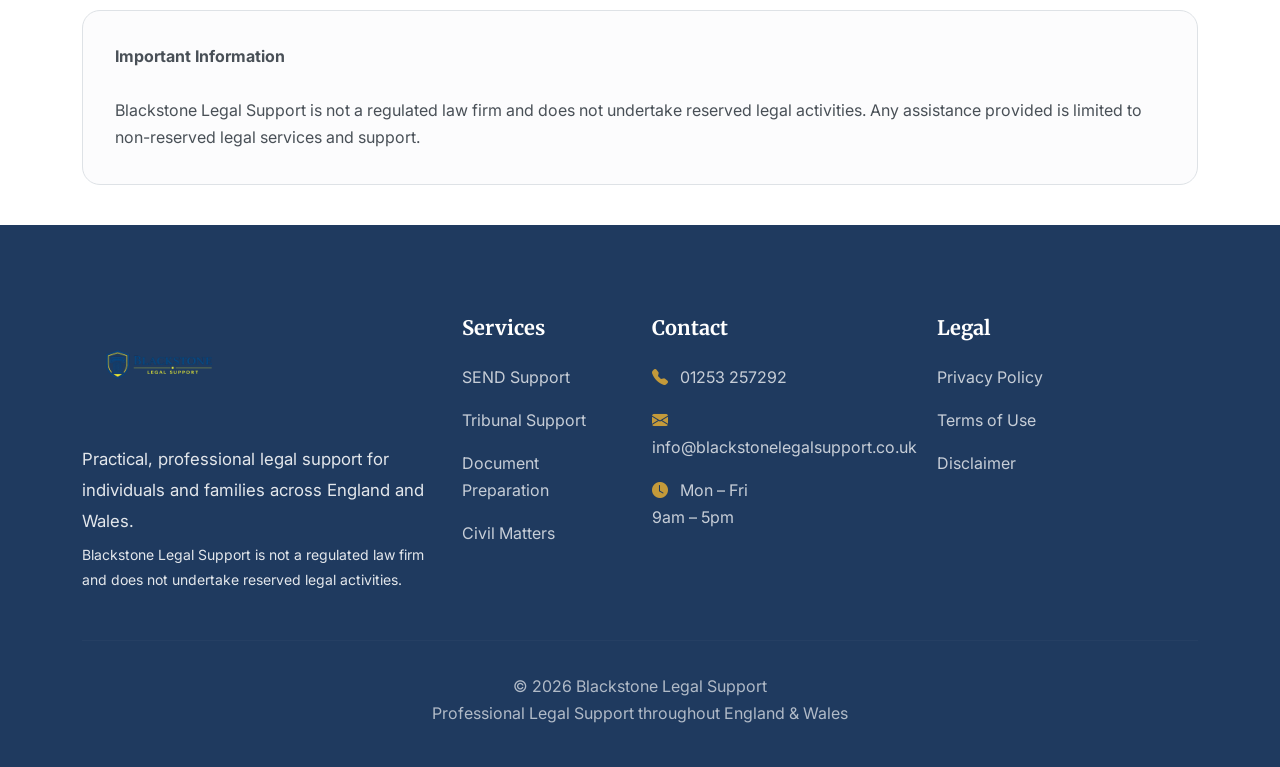
==== commit 8a60fcb3: "mplemented the SEND/EHCP content" ====
--- a/index.html
+++ b/index.html
@@ -20,12 +20,12 @@
     <meta charset="UTF-8">
     <meta name="viewport" content="width=device-width, initial-scale=1.0">
 
-    <title>Blackstone Legal Support | SEND, Tribunal & Legal Support</title>
-
-    <meta name="description" content="Professional SEND, EHCP and tribunal support helping families with school placements, education disputes and document preparation throughout England.">
+    <title>SEND & EHCP Support Lancashire | Blackstone Legal Support</title>
+
+    <meta name="description" content="Practical SEND and EHCP support for families in Lancashire, including plan reviews, annual reviews, school placement and Tribunal preparation.">
 
     <meta name="keywords"
-      content="SEND support, EHCP support, SEND tribunal, education support, school placement support, EBSA support, legal support England">
+      content="SEND support Lancashire, EHCP support Lancashire, draft EHCP review, Section F support, school placement support, SEND Tribunal preparation">
 
 <meta name="author"
       content="Blackstone Legal Support">
@@ -44,13 +44,15 @@
       content="website">
 
 <meta property="og:title"
-      content="Blackstone Legal Support | SEND, Tribunal & Legal Support">
+      content="SEND & EHCP Support Lancashire | Blackstone Legal Support">
 
 <meta property="og:description"
-      content="Professional SEND, EHCP and tribunal support helping families navigate education issues across England.">
+      content="Clear, practical SEND and EHCP support for families in Lancashire and beyond.">
+
+<link rel="canonical" href="https://blackstonelegalsupport.co.uk/">
 
 <meta property="og:url"
-      content="https://ree4roo.github.io/blackstone-legal-support-v3/">
+      content="https://blackstonelegalsupport.co.uk/">
 
 <meta property="og:site_name"
       content="Blackstone Legal Support">
@@ -124,7 +126,7 @@
 
     <div class="container">
 
-        <a class="navbar-brand" href="#">
+        <a class="navbar-brand" href="index.html">
 
             <img src="assets/images/logo.png"
                  alt="Blackstone Legal Support">
@@ -153,7 +155,7 @@
 
     <li class="nav-item">
         <a class="nav-link" href="send.html">
-            SEND Support
+            SEND Support Lancashire
         </a>
     </li>
 
@@ -200,8 +202,7 @@
 
                 <h1 class="display-4 mb-4">
 
-                    Clear, Practical Legal Support
-                    You Can Rely On
+                    SEND & EHCP Support for Lancashire Families
 
                 </h1>
 
@@ -398,14 +399,14 @@
                     <h3>SEND Support</h3>
 
                     <p>
-                        Guidance with Education, Health and Care Plans (EHCPs),
-                        annual reviews, school placements and ongoing SEND matters.
-                    </p>
-
-                    <a href="#" class="service-link">
+                        Practical help with EHCPs, plan reviews, annual reviews, school placements and SEND preparation for families across Lancashire.
+                    </p>
+
+                    <a href="send.html" class="service-link">
                         Learn More
                         <i class="bi bi-arrow-right"></i>
                     </a>
+                    <div class="mt-3 small"><a href="ehcp-support.html">EHCP</a> · <a href="draft-ehcp-review.html">Draft review</a> · <a href="section-f-support.html">Section F</a> · <a href="choosing-a-school.html">School placement</a> · <a href="annual-reviews.html">Annual reviews</a> · <a href="local-authority-disputes.html">Local authority disputes</a></div>
 
                 </div>
 
@@ -426,7 +427,7 @@
                         bundles and submissions for SEND Tribunal proceedings.
                     </p>
 
-                    <a href="#" class="service-link">
+                    <a href="send-tribunal-support.html" class="service-link">
                         Learn More
                         <i class="bi bi-arrow-right"></i>
                     </a>
